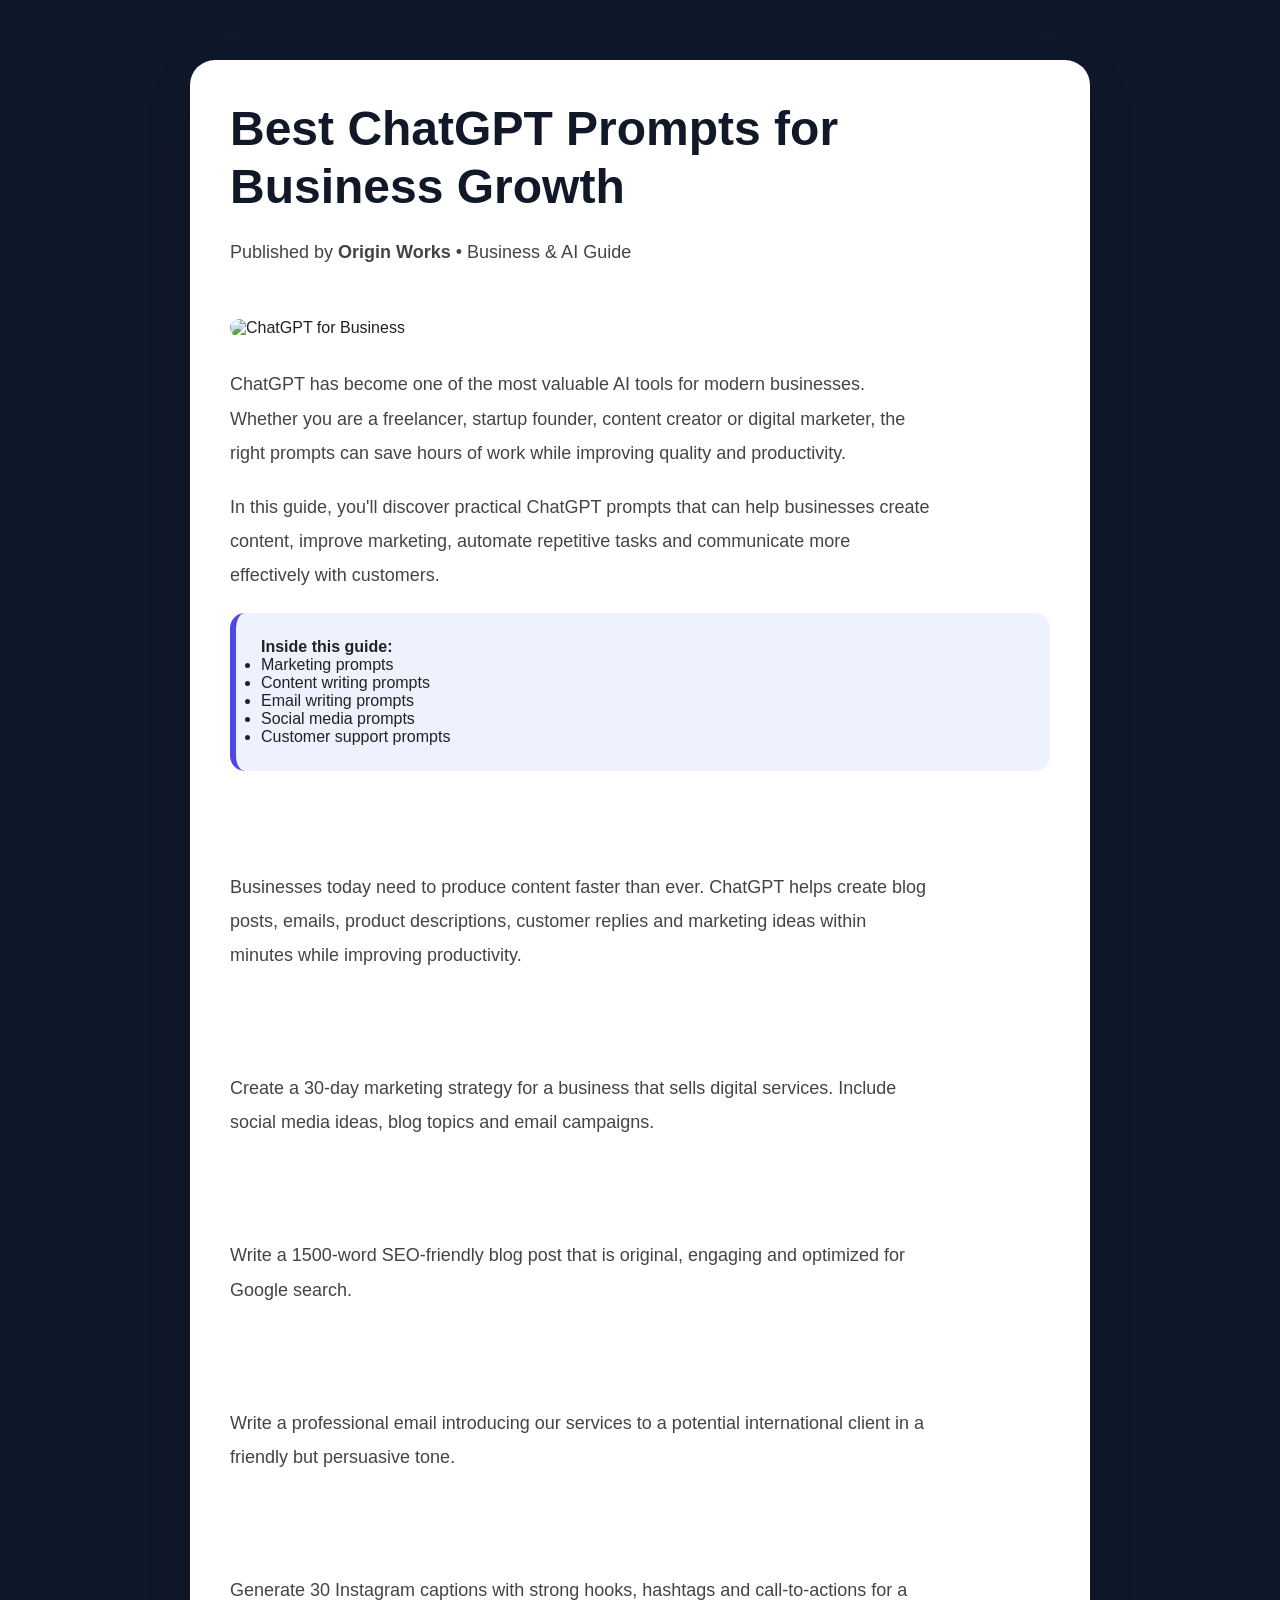
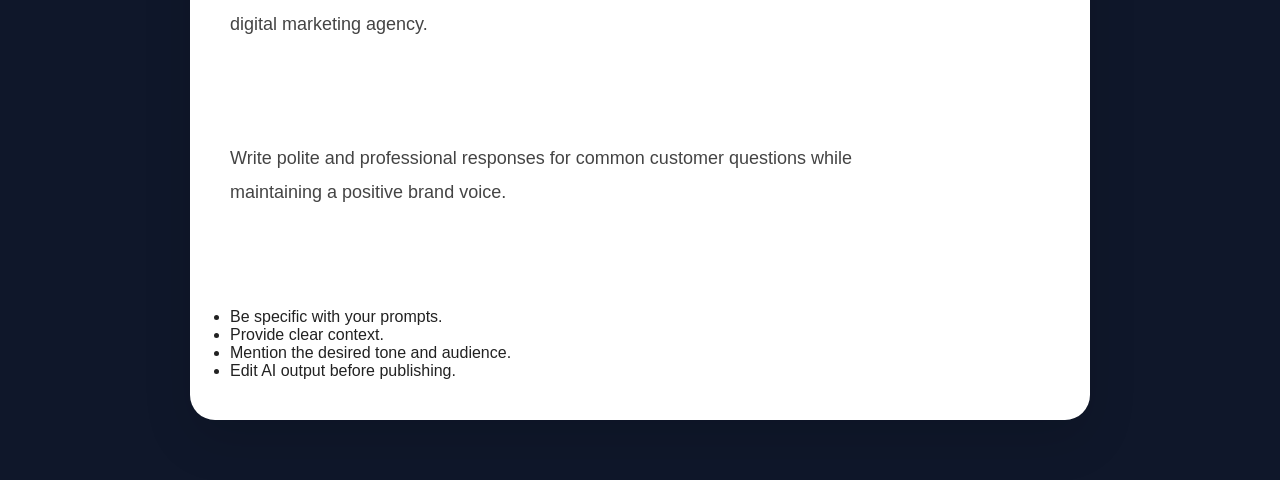
==== best-chatgpt-prompts-for-business.html @ 649fddb3 "Create best-chatgpt-prompts-for-business.html" ====
<!DOCTYPE html>
<html lang="en">

<head>

<meta charset="UTF-8">
<meta name="viewport" content="width=device-width, initial-scale=1.0">

<title>Best ChatGPT Prompts for Business | Origin Works</title>

<meta name="description" content="Discover the best ChatGPT prompts for business growth, marketing, content creation, customer support and productivity.">

<link rel="stylesheet" href="style.css">

<style>

body{
background:#f8fafc;
font-family:Poppins,sans-serif;
margin:0;
padding:0;
color:#222;
}

.article{
max-width:900px;
margin:60px auto;
padding:40px;
background:#fff;
border-radius:25px;
box-shadow:0 20px 50px rgba(0,0,0,.12);
}

.article h1{
font-size:48px;
line-height:1.2;
margin-bottom:20px;
color:#111827;
}

.article h2{
font-size:34px;
margin-top:45px;
margin-bottom:15px;
color:#111827;
font-weight:700;
}

.article p{
font-size:18px;
line-height:1.9;
color:#444;
margin-bottom:20px;
}

.article img{
width:100%;
border-radius:20px;
margin:30px 0;
}

.note{
padding:25px;
background:#eef2ff;
border-left:6px solid #4f46e5;
border-radius:15px;
}

</style>

</head>

<body>

<div class="article">

<h1>Best ChatGPT Prompts for Business Growth</h1>

<p>
Published by <b>Origin Works</b> • Business & AI Guide
</p>

<img src="https://images.unsplash.com/photo-1674027444485-cec3da58eef4?w=1200" alt="ChatGPT for Business">

<p>

ChatGPT has become one of the most valuable AI tools for modern businesses. Whether you are a freelancer, startup founder, content creator or digital marketer, the right prompts can save hours of work while improving quality and productivity.

</p>

<p>

In this guide, you'll discover practical ChatGPT prompts that can help businesses create content, improve marketing, automate repetitive tasks and communicate more effectively with customers.

</p>

<div class="note">

<b>Inside this guide:</b>

<ul>

<li>Marketing prompts</li>

<li>Content writing prompts</li>

<li>Email writing prompts</li>

<li>Social media prompts</li>

<li>Customer support prompts</li>

</ul>

  </div>
  <h2>Why Every Business Should Use ChatGPT</h2>

<p>

Businesses today need to produce content faster than ever. ChatGPT helps create blog posts, emails, product descriptions, customer replies and marketing ideas within minutes while improving productivity.

</p>

<h2>1. Marketing Prompt</h2>

<p>

Create a 30-day marketing strategy for a business that sells digital services. Include social media ideas, blog topics and email campaigns.

</p>

<h2>2. Content Writing Prompt</h2>

<p>

Write a 1500-word SEO-friendly blog post that is original, engaging and optimized for Google search.

</p>

<h2>3. Email Writing Prompt</h2>

<p>

Write a professional email introducing our services to a potential international client in a friendly but persuasive tone.

</p>

<h2>4. Social Media Prompt</h2>

<p>

Generate 30 Instagram captions with strong hooks, hashtags and call-to-actions for a digital marketing agency.

</p>

<h2>5. Customer Support Prompt</h2>

<p>

Write polite and professional responses for common customer questions while maintaining a positive brand voice.

</p>

<h2>Best Practices</h2>

<ul>

<li>Be specific with your prompts.</li>

<li>Provide clear context.</li>

<li>Mention the desired tone and audience.</li>

<li>Edit AI output before publishing.</li>
---- style.css ----
*{
margin:0;
padding:0;
box-sizing:border-box;
font-family:Poppins,sans-serif;
}

body{
background:#f5f2ff;
color:#333;
}

header{
background:#6a0dad;
padding:20px;
}

.navbar{
display:flex;
justify-content:space-between;
align-items:center;
max-width:1200px;
margin:auto;
}

.logo{
color: white . ;
font-size:28px;
font-weight:bold;
}

.navbar ul{
display:flex;
gap:20px;
list-style:none;
}

.navbar a{
color:white;
text-decoration:none;
}

.hero{
background:linear-gradient(135deg,#6a0dad,#b266ff);
color:white;
text-align:center;
padding:100px 20px;
}

.hero h1{
font-size:55px;
margin-bottom:20px;
}

.btn{
display:inline-block;
background:light blue  white;
color:#6a0dad;
padding:14px 30px;
border-radius:30px;
text-decoration:none;
font-weight:bold;
margin-top:20px;
}

section{
padding:70px 10%;
}

h2{
text-align:center;
margin-bottom:30px;
color:#6a0dad;
}

.service-box,
.portfolio-box{
background:white blue mix;
padding:20px;
margin:20px 0;
border-radius:12px;
box-shadow:0 5px 15px rgba(0,0,0,.1);
}

.skills span{
display:inline-block;
background:#6a0dad;
color:white;
padding:10px 18px;
margin:8px;
border-radius:20px;
}

footer{
background:#6a0dad;
color:white;
text-align:center;
padding:20px;
  }
.hero-buttons{
    margin-top:20px;
    display:flex;
    gap:15px;
    flex-wrap:wrap;
}

.btn{
    display:inline-block;
    padding:12px 24px;
    background:#7c3aed;
    color:#fff;
    text-decoration:none;
    border-radius:8px;
    font-weight:600;
    transition:0.3s;
}

.btn:hover{
    background:#5b21b6;
}

.btn-outline{
    background:transparent;
    border:2px solid #7c3aed;
    color:#7c3aed;
}

.btn-outline:hover{
    background:#7c3aed;
    color:#fff;
  }
.tagline{
    font-size: 22px;
    font-weight: 700;
    color: #7c3aed;
    margin: 20px 0 10px;
    letter-spacing: 1px;
}

h1{
    font-size: 58px;
    font-weight: 800;
    margin-bottom: 15px;
}

p{
    font-size: 18px;
    line-height: 1.8;
    color: #d1d5db;
    max-width: 700px;
}
body{
    background:#0f172a;
    color:#ffffff;
    font-family:'Poppins',sans-serif;
}

section{
    padding:80px 10%;
}

h2{
    font-size:38px;
    margin-bottom:20px;
    color:#ffffff;
}

.service-box{
    background:#1e293b;
    padding:25px;
    border-radius:18px;
    margin-top:20px;
    transition:.3s;
    border:1px solid rgba(255,255,255,.08);
}

.service-box:hover{
    transform:translateY(-8px);
    box-shadow:0 15px 40px rgba(124,58,237,.35);
  }
.hero-subtitle{
    font-size:20px;
    color:#cbd5e1;
    max-width:650px;
    line-height:1.7;
    margin:20px 0 35px;
}/* Premium Buttons */
button, .btn, a.btn {
    padding: 12px 28px;
    border-radius: 30px;
    border: none;
    font-size: 16px;
    font-weight: 600;
    transition: 0.3s ease;
    display: inline-block;
}

button:hover, .btn:hover, a.btn:hover {
    transform: translateY(-3px);
}

/* Modern Cards */
.card, .service-card, .project-card {
    border-radius: 20px;
    padding: 25px;
    transition: 0.3s ease;
}

.card:hover, .service-card:hover, .project-card:hover {
    transform: translateY(-8px);
}

/* Better Section Spacing */
section {
    padding: 80px 20px;
}

/* Smooth Scroll */
html {
    scroll-behavior: smooth;
}

/* Mobile Responsive */
@media(max-width:768px){
    h1 {
        font-size: 36px;
    }

    section {
        padding: 50px 15px;
    }

    .hero-subtitle {
        font-size: 17px;
    }
}
.hero {
    overflow: hidden;
    padding-left: 20px;
    padding-right: 20px;
}

h1 {
    word-wrap: break-word;
    max-width: 100%;
  }
/* ===== Premium Sticky Navbar ===== */

header{
    position: sticky;
    top: 0;
    z-index: 1000;
    background: rgba(106,13,173,0.95);
    backdrop-filter: blur(12px);
    box-shadow: 0 4px 20px rgba(0,0,0,0.15);
}

.navbar{
    padding: 15px 20px;
}

.navbar a{
    transition: .3s ease;
    font-weight: 500;
}

.navbar a:hover{
    color:#ffd700;
}

.logo{
    letter-spacing:1px;
  }
/* ===== Premium Cards ===== */

.service-box,
.portfolio-box{
    background:#fff;
    border-radius:18px;
    padding:25px;
    transition:all .3s ease;
    box-shadow:0 8px 25px rgba(0,0,0,.08);
}

.service-box:hover,
.portfolio-box:hover{
    transform:translateY(-8px);
    box-shadow:0 18px 40px rgba(106,13,173,.20);
}

/* ===== Better Buttons ===== */

.btn{
    transition:all .3s ease;
}

.btn:hover{
    transform:translateY(-3px);
    box-shadow:0 10px 25px rgba(106,13,173,.35);
}

/* ===== Better Section Headings ===== */

h2{
    font-size:38px;
    margin-bottom:40px;
}

/* ===== Smooth Animation ===== */

html{
    scroll-behavior:smooth;
}

/* Smooth animation */
*{
    transition: all .3s ease;
}

/* Premium Background */
body{
    background: linear-gradient(180deg,#f8f5ff,#ffffff);
}

/* Sticky Glass Navbar */
header{
    position:sticky;
    top:0;
    z-index:999;
    background:rgba(106,13,173,.92);
    backdrop-filter:blur(14px);
    box-shadow:0 10px 25px rgba(0,0,0,.15);
}

.navbar{
    padding:18px 25px;
}

.logo{
    font-size:30px;
    letter-spacing:1px;
}

.navbar a{
    padding:8px 12px;
    border-radius:8px;
    font-weight:600;
}

.navbar a:hover{
    background:rgba(255,255,255,.15);
    color:#fff;
}

/* Premium Hero */

.hero{
    min-height:90vh;
    display:flex;
    flex-direction:column;
    justify-content:center;
    align-items:center;
    background:
    linear-gradient(135deg,#5b21b6,#7c3aed,#a855f7);
    color:white;
}

.hero h1{
    font-size:64px;
    line-height:1.1;
    margin-bottom:20px;
}

.hero-subtitle{
    max-width:650px;
    font-size:22px;
    line-height:1.8;
    opacity:.95;
}

/* Premium Buttons */

.btn{
    background:#fff;
    color:#6a0dad;
    border-radius:50px;
    padding:14px 32px;
    font-weight:bold;
    box-shadow:0 12px 25px rgba(0,0,0,.18);
}

.btn:hover{
    transform:translateY(-5px);
    background:#f5f5f5;
}

/* Sections */
section{
    padding:100px 8%;
}

/* Section Heading */
h2{
    font-size:42px;
    font-weight:700;
    margin-bottom:50px;
}

/* Cards */
.service-box,
.portfolio-box{
    background:rgba(255,255,255,.95);
    border-radius:22px;
    padding:30px;
    margin:25px 0;
    box-shadow:0 15px 35px rgba(0,0,0,.08);
    border:1px solid rgba(124,58,237,.12);
}

.service-box:hover,
.portfolio-box:hover{
    transform:translateY(-10px) scale(1.02);
    box-shadow:0 25px 45px rgba(124,58,237,.25);
}

/* Skills */
.skills span{
    background:#7c3aed;
    padding:12px 22px;
    border-radius:30px;
    font-weight:600;
}

.skills span:hover{
    background:#5b21b6;
    transform:scale(1.08);
}

/* Contact */
#contact{
    text-align:center;
}

#contact p{
    font-size:18px;
    margin:15px 0;
}

/* Footer */
footer{
    margin-top:80px;
    padding:35px;
    font-size:16px;
    background:#3b0764;
}

/* Mobile */
@media(max-width:768px){

.hero h1{
font-size:40px;
}

.hero-subtitle{
font-size:18px;
}

.navbar{
flex-direction:column;
gap:15px;
}

.navbar ul{
flex-wrap:wrap;
justify-content:center;
}

h2{
font-size:32px;
}

section{
padding:70px 20px;
}

}
.hero h1{
    color:#ffffff !important;
}

.hero-subtitle{
    color:#cbd5e1 !important;
}

#about h2{
    color:#7c3aed !important;
}

body{
    background:#0f172a !important;
    color:#ffffff;
}
/* Fix text colors */

.service-box,
.portfolio-box{
    color:#1f2937 !important;
}

.service-box h3,
.portfolio-box h3,
.service-box p,
.portfolio-box p{
    color:#1f2937 !important;
}

#about p,
#services p,
#portfolio p,
#contact p{
    color:#e5e7eb !important;
}

h2{
    color:#ffffff !important;
  }
/* Fix card text */

.service-box p,
.portfolio-box p{
    color:#4b5563 !important;
    opacity:1 !important;
}

.service-box h3,
.portfolio-box h3{
    color:#111827 !important;
  }/* Final text color fix */

.service-box,
.portfolio-box{
    color:#111827 !important;
}

.service-box h3,
.portfolio-box h3{
    color:#111827 !important;
}

.service-box p,
.portfolio-box p{
    color:#4b5563 !important;
    opacity:1 !important;
}

.service-box *,
.portfolio-box *{
    opacity:1 !important;
  }
/* ===== Final Premium Fix ===== */

body{
    background:#0f172a;
    color:#ffffff;
}

.hero h1{
    color:#ffffff;
}

.hero-subtitle{
    color:#cbd5e1;
}

h2{
    color:#ffffff;
}

.service-box,
.portfolio-box{
    background:#ffffff;
    color:#111827;
    border-radius:18px;
    box-shadow:0 10px 25px rgba(0,0,0,.12);
}

.service-box h3,
.portfolio-box h3{
    color:#111827;
}

.service-box p,
.portfolio-box p{
    color:#4b5563;
}

#about p,
#contact p{
    color:#e5e7eb;
  }
.service-box p,
.portfolio-box p{
    color:#374151 !important;
    opacity:1 !important;
}

.service-box p *,
.portfolio-box p *{
    color:#374151 !important;
    opacity:1 !important;
}
.contact-form{
max-width:650px;
margin:40px auto;
display:flex;
flex-direction:column;
gap:18px;
}

.contact-form input,
.contact-form textarea{
padding:16px;
border-radius:12px;
border:none;
font-size:16px;
outline:none;
}

.contact-form textarea{
resize:vertical;
min-height:140px;
}

.contact-form button{
align-self:flex-start;
}
/* Floating WhatsApp */

.whatsapp-float{
position:fixed;
right:25px;
bottom:25px;
width:60px;
height:60px;
background:#25D366;
color:#fff;
border-radius:50%;
display:flex;
align-items:center;
justify-content:center;
font-size:30px;
text-decoration:none;
box-shadow:0 10px 25px rgba(0,0,0,.25);
z-index:9999;
transition:.3s;
}

.whatsapp-float:hover{
transform:scale(1.1);
  }
footer{
background:#111827;
padding:50px 20px;
text-align:center;
color:#d1d5db;
border-top:1px solid rgba(255,255,255,.08);
}

footer h3{
color:#ffffff;
font-size:28px;
margin-bottom:15px;
}

footer p{
color:#9ca3af;
margin:10px auto;
max-width:700px;
font-size:16px;
line-height:1.7;
}
#faq{
padding:90px 8%;
}

#faq .service-box{
margin-bottom:20px;
}

#faq h3{
color:#7c3aed;
margin-bottom:10px;
  }
.hero h1{
font-size:72px !important;
font-weight:800 !important;
letter-spacing:-2px;
line-height:1.05;
max-width:900px;
margin:auto;
}

.hero-subtitle{
font-size:22px !important;
max-width:700px;
margin:25px auto;
color:#d1d5db !important;
}
.service-box,
.portfolio-box{
background:rgba(255,255,255,.08) !important;
backdrop-filter:blur(18px);
border:1px solid rgba(255,255,255,.12);
border-radius:24px;
}
section{
max-width:1200px;
margin:auto;
}
/* ===== PREMIUM HERO ===== */

.hero{
min-height:100vh;
display:flex;
justify-content:center;
align-items:center;
text-align:center;
padding:80px 20px;
background:
radial-gradient(circle at top,#8b5cf6 0%,#4c1d95 35%,#111827 100%);
position:relative;
overflow:hidden;
}

.hero::before{
content:"";
position:absolute;
width:500px;
height:500px;
background:rgba(168,85,247,.25);
filter:blur(120px);
border-radius:50%;
top:-120px;
left:50%;
transform:translateX(-50%);
}

.hero-content{
position:relative;
z-index:2;
max-width:900px;
padding:60px 40px;
background:rgba(255,255,255,.08);
border:1px solid rgba(255,255,255,.15);
backdrop-filter:blur(20px);
border-radius:30px;
box-shadow:0 25px 60px rgba(0,0,0,.35);
}

.hero-badge{
display:inline-block;
padding:10px 22px;
background:rgba(255,255,255,.12);
border-radius:50px;
color:#e9d5ff;
font-size:15px;
margin-bottom:25px;
}

.hero h1{
font-size:68px;
font-weight:800;
line-height:1.05;
color:#fff;
margin-bottom:25px;
}

.hero h1 span{
color:#c084fc;
}

.hero-subtitle{
font-size:20px;
line-height:1.8;
color:#d1d5db;
max-width:700px;
margin:0 auto 35px;
}

.hero-role{
margin-top:30px;
color:#a5b4fc;
font-size:17px;
}

.hero-buttons{
display:flex;
justify-content:center;
gap:18px;
flex-wrap:wrap;
margin-top:20px;
}

.btn{
padding:15px 34px;
border-radius:50px;
font-weight:700;
}

.btn-outline{
background:transparent;
border:2px solid #a855f7;
color:#fff;
}

.btn-outline:hover{
background:#a855f7;
}

@media(max-width:768px){

.hero h1{
font-size:42px;
}

.hero-content{
padding:35px 20px;
}

.hero-subtitle{
font-size:17px;
}

  }
/* ===== PREMIUM HERO ===== */

.hero{
min-height:100vh;
display:flex;
justify-content:center;
align-items:center;
padding:80px 20px;
background:linear-gradient(135deg,#0f172a,#3b0764,#7c3aed);
overflow:hidden;
position:relative;
}

.hero::before{
content:"";
position:absolute;
width:700px;
height:700px;
background:radial-gradient(circle,#c084fc55,transparent 70%);
top:-200px;
left:50%;
transform:translateX(-50%);
filter:blur(40px);
}

.hero-content{
position:relative;
z-index:2;
max-width:900px;
text-align:center;
}

.hero-pill{
display:inline-block;
padding:18px 60px;
border-radius:999px;
background:linear-gradient(90deg,#7c3aed,#ec4899,#3b82f6);
color:#fff;
font-size:28px;
font-weight:700;
letter-spacing:2px;
box-shadow:0 20px 60px rgba(124,58,237,.45);
margin-bottom:35px;
}

.hero-title{
font-size:64px;
font-weight:800;
color:#fff;
line-height:1.1;
margin-bottom:20px;
}

.hero-title span{
display:block;
background:linear-gradient(90deg,#c084fc,#60a5fa);
-webkit-background-clip:text;
-webkit-text-fill-color:transparent;
}

.hero-subtitle{
max-width:700px;
margin:0 auto 35px;
font-size:20px;
color:#d1d5db;
}

.hero-badges{
display:flex;
justify-content:center;
gap:15px;
flex-wrap:wrap;
margin-top:35px;
}

.badge{
padding:12px 20px;
border-radius:999px;
background:rgba(255,255,255,.08);
border:1px solid rgba(255,255,255,.15);
color:#fff;
}

@media(max-width:768px){

.hero-title{
font-size:40px;
}

.hero-pill{
font-size:18px;
padding:14px 30px;
}

.hero-subtitle{
font-size:17px;
}

  }

/* ===== FIX HEADINGS ===== */

h2{
font-family:Poppins,sans-serif;
font-size:42px;
font-weight:800;
text-align:center;
color:#ffffff !important;
text-shadow:none !important;
margin-bottom:35px;
}

.service-box h3,
.portfolio-box h3{
color:#ffffff !important;
font-size:24px;
font-weight:700;
}

.service-box p,
.portfolio-box p{
color:#d1d5db !important;
font-size:17px;
line-height:1.8;
}

#blog h3,
#faq h3,
#experience h3,
#testimonials h3{
color:#ffffff !important;
}

#blog p,
#faq p,
#experience p,
#testimonials p{
color:#d1d5db !important;
}

/* Premium Glass Cards */
.service-box,
.portfolio-box{
background:rgba(255,255,255,.10)!important;
backdrop-filter:blur(20px);
-webkit-backdrop-filter:blur(20px);
border:1px solid rgba(255,255,255,.15);
border-radius:24px;
padding:30px;
box-shadow:0 15px 40px rgba(0,0,0,.25);
transition:.45s ease;
overflow:hidden;
position:relative;
}

.service-box::before,
.portfolio-box::before{
content:"";
position:absolute;
top:0;
left:-120%;
width:60%;
height:100%;
background:linear-gradient(90deg,transparent,rgba(255,255,255,.18),transparent);
transition:.8s;
}

.service-box:hover::before,
.portfolio-box:hover::before{
left:130%;
}

.service-box:hover,
.portfolio-box:hover{
transform:translateY(-12px) scale(1.02);
box-shadow:0 25px 60px rgba(124,58,237,.35);
}

/* Premium Buttons */
.btn{
background:linear-gradient(90deg,#7c3aed,#a855f7);
color:#fff!important;
border:none;
border-radius:999px;
padding:15px 34px;
font-weight:700;
box-shadow:0 10px 30px rgba(124,58,237,.35);
}

.btn:hover{
transform:translateY(-4px);
box-shadow:0 18px 40px rgba(124,58,237,.45);
}

.btn-outline{
background:transparent;
border:2px solid #a855f7;
}

.btn-outline:hover{
background:#a855f7;
}

/* Skills */
.skills span{
background:linear-gradient(90deg,#7c3aed,#9333ea);
color:#fff;
border-radius:999px;
padding:12px 22px;
font-weight:600;
box-shadow:0 8px 20px rgba(124,58,237,.25);
transition:.35s;
}

.skills span:hover{
transform:translateY(-4px);
}

/* Contact Form */
.contact-form input,
.contact-form textarea{
width:100%;
padding:16px;
margin:12px 0;
background:rgba(255,255,255,.08);
border:1px solid rgba(255,255,255,.15);
border-radius:14px;
color:#fff;
}

.contact-form input::placeholder,
.contact-form textarea::placeholder{
color:#cbd5e1;
}

/* Premium Footer */
footer{
margin-top:80px;
padding:55px 20px;
text-align:center;
background:linear-gradient(135deg,#14062e,#2e1065);
border-top:1px solid rgba(255,255,255,.08);
}

footer h3{
font-size:30px;
color:#fff;
margin-bottom:15px;
}

footer p{
color:#cbd5e1!important;
}

/* Smooth Animation */
.service-box,
.portfolio-box,
.skills span,
.btn{
animation:fadeUp .8s ease;
}

@keyframes fadeUp{
from{
opacity:0;
transform:translateY(30px);
}
to{
opacity:1;
transform:translateY(0);
}
}
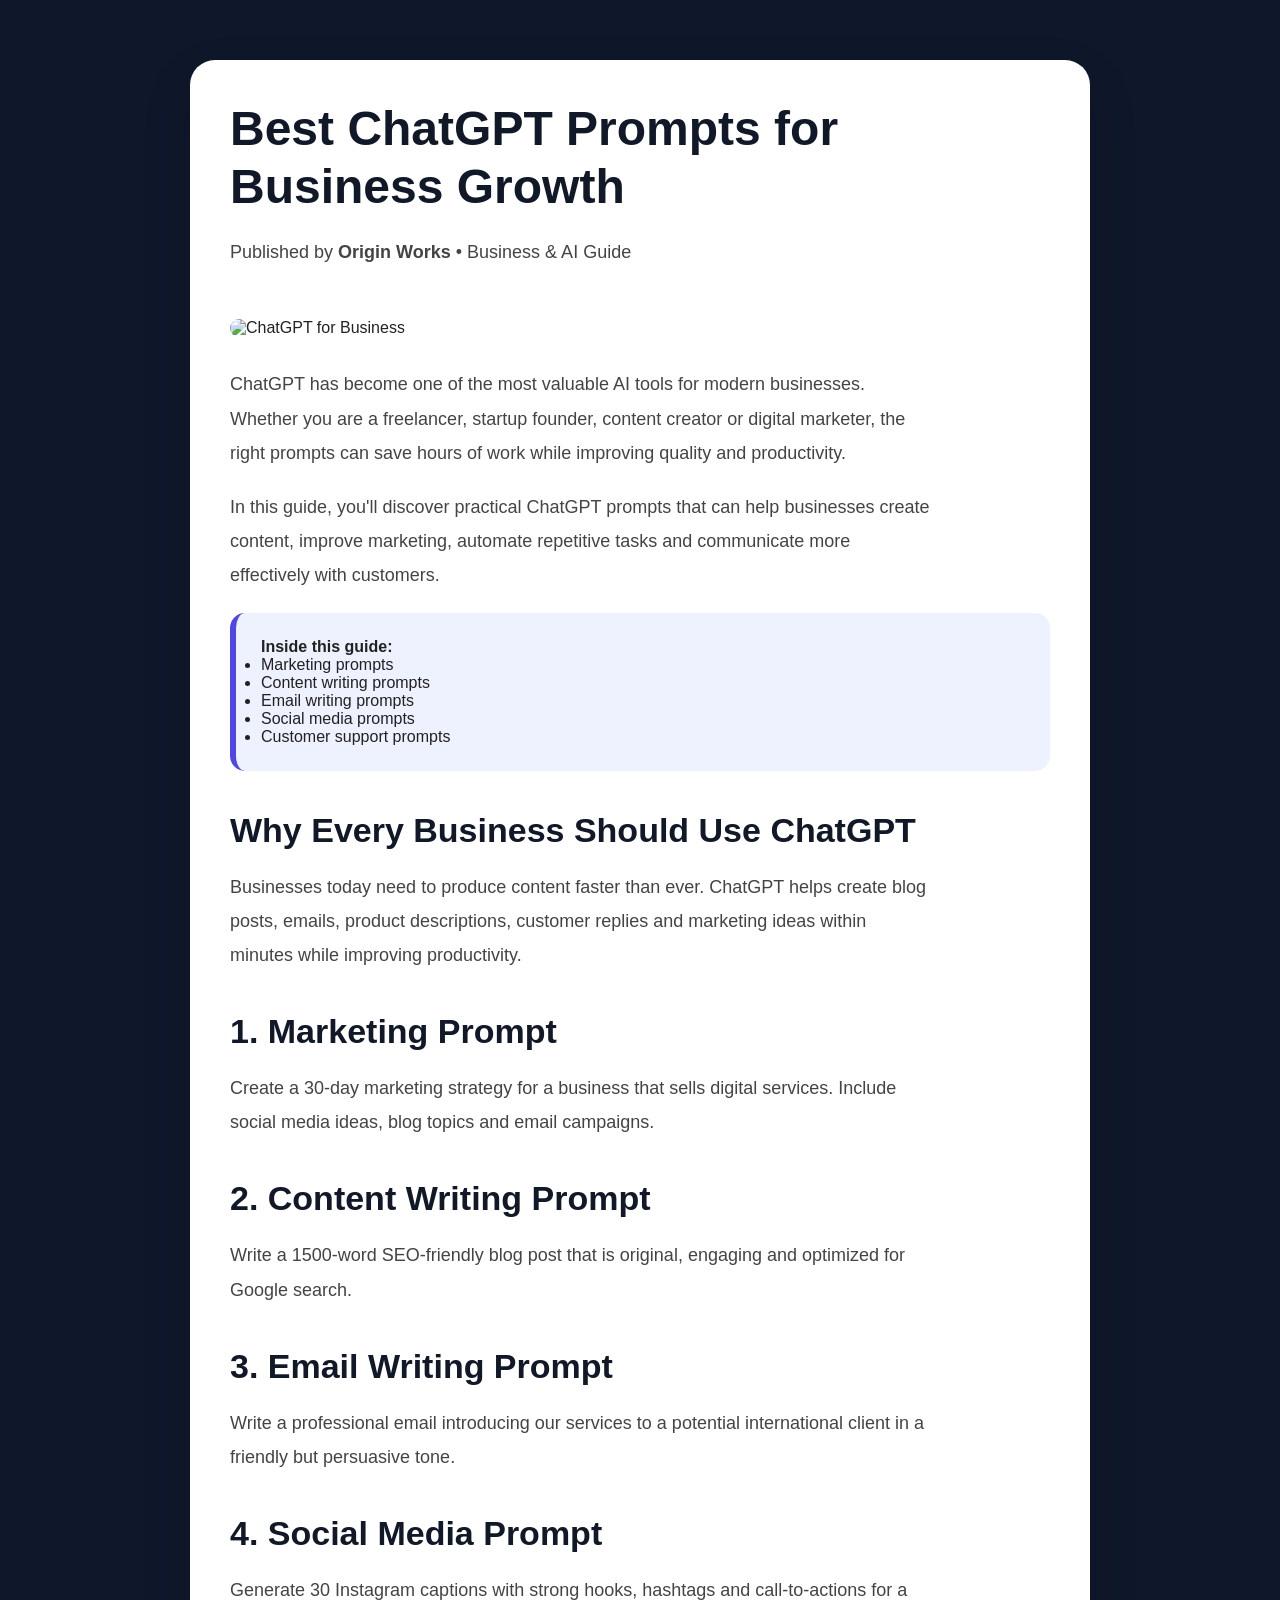
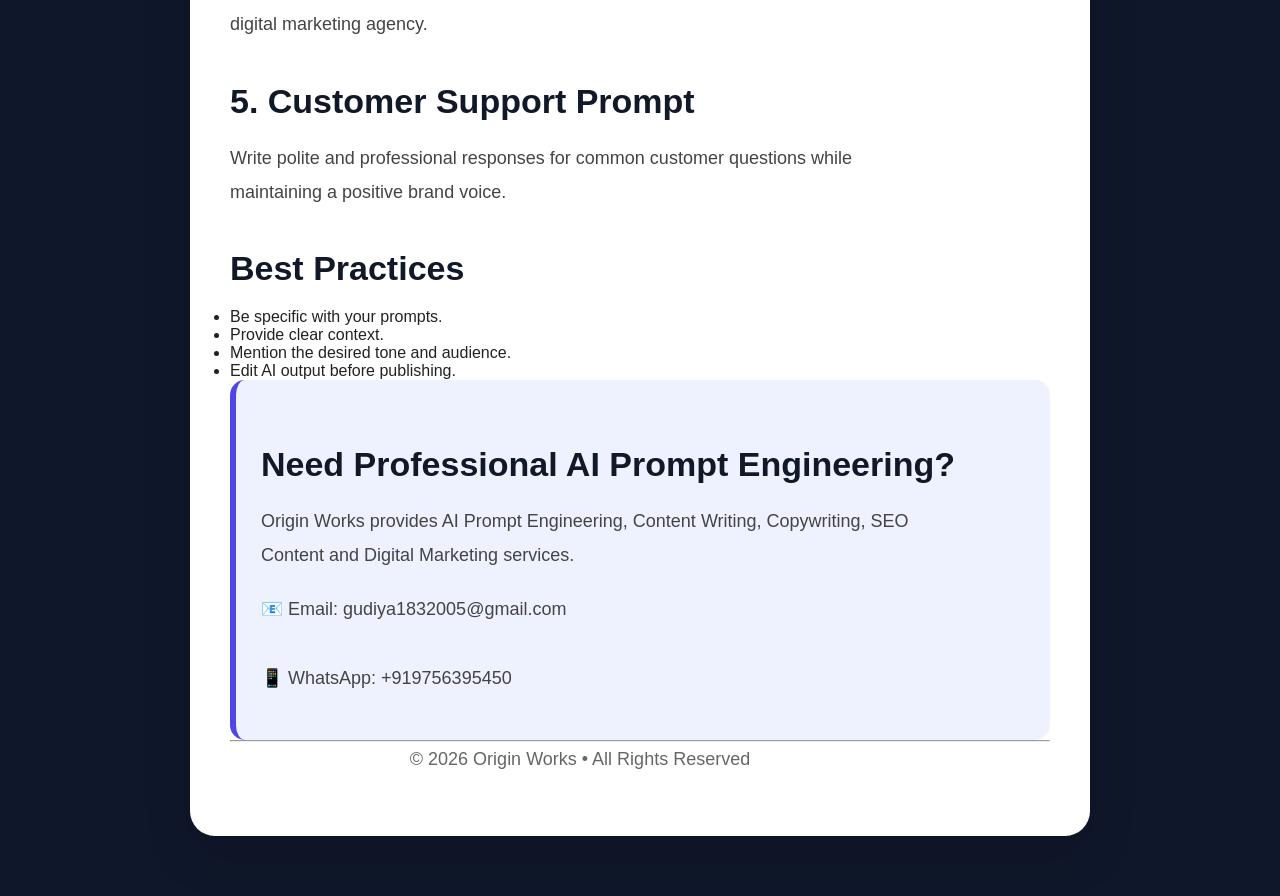
==== commit ca1cab52: "Update best-chatgpt-prompts-for-business.html" ====
--- a/best-chatgpt-prompts-for-business.html
+++ b/best-chatgpt-prompts-for-business.html
@@ -65,7 +65,18 @@
 border-left:6px solid #4f46e5;
 border-radius:15px;
 }
-
+h2{
+display:block !important;
+visibility:visible !important;
+opacity:1 !important;
+font-size:34px !important;
+font-weight:700 !important;
+color:#111827 !important;
+margin:40px 0 20px !important;
+text-align:left !important;
+text-shadow:none !important;
+background:none !important;
+  }
 </style>
 
 </head>
@@ -172,3 +183,29 @@
 <li>Mention the desired tone and audience.</li>
 
 <li>Edit AI output before publishing.</li>
+<div class="note">
+
+<h2>Need Professional AI Prompt Engineering?</h2>
+
+<p>
+Origin Works provides AI Prompt Engineering, Content Writing, Copywriting, SEO Content and Digital Marketing services.
+</p>
+
+<p>
+📧 Email: gudiya1832005@gmail.com
+<br><br>
+📱 WhatsApp: +919756395450
+</p>
+
+</div>
+
+<hr>
+
+<p style="text-align:center;color:#666;">
+© 2026 Origin Works • All Rights Reserved
+</p>
+
+</div>
+
+</body>
+  </html>
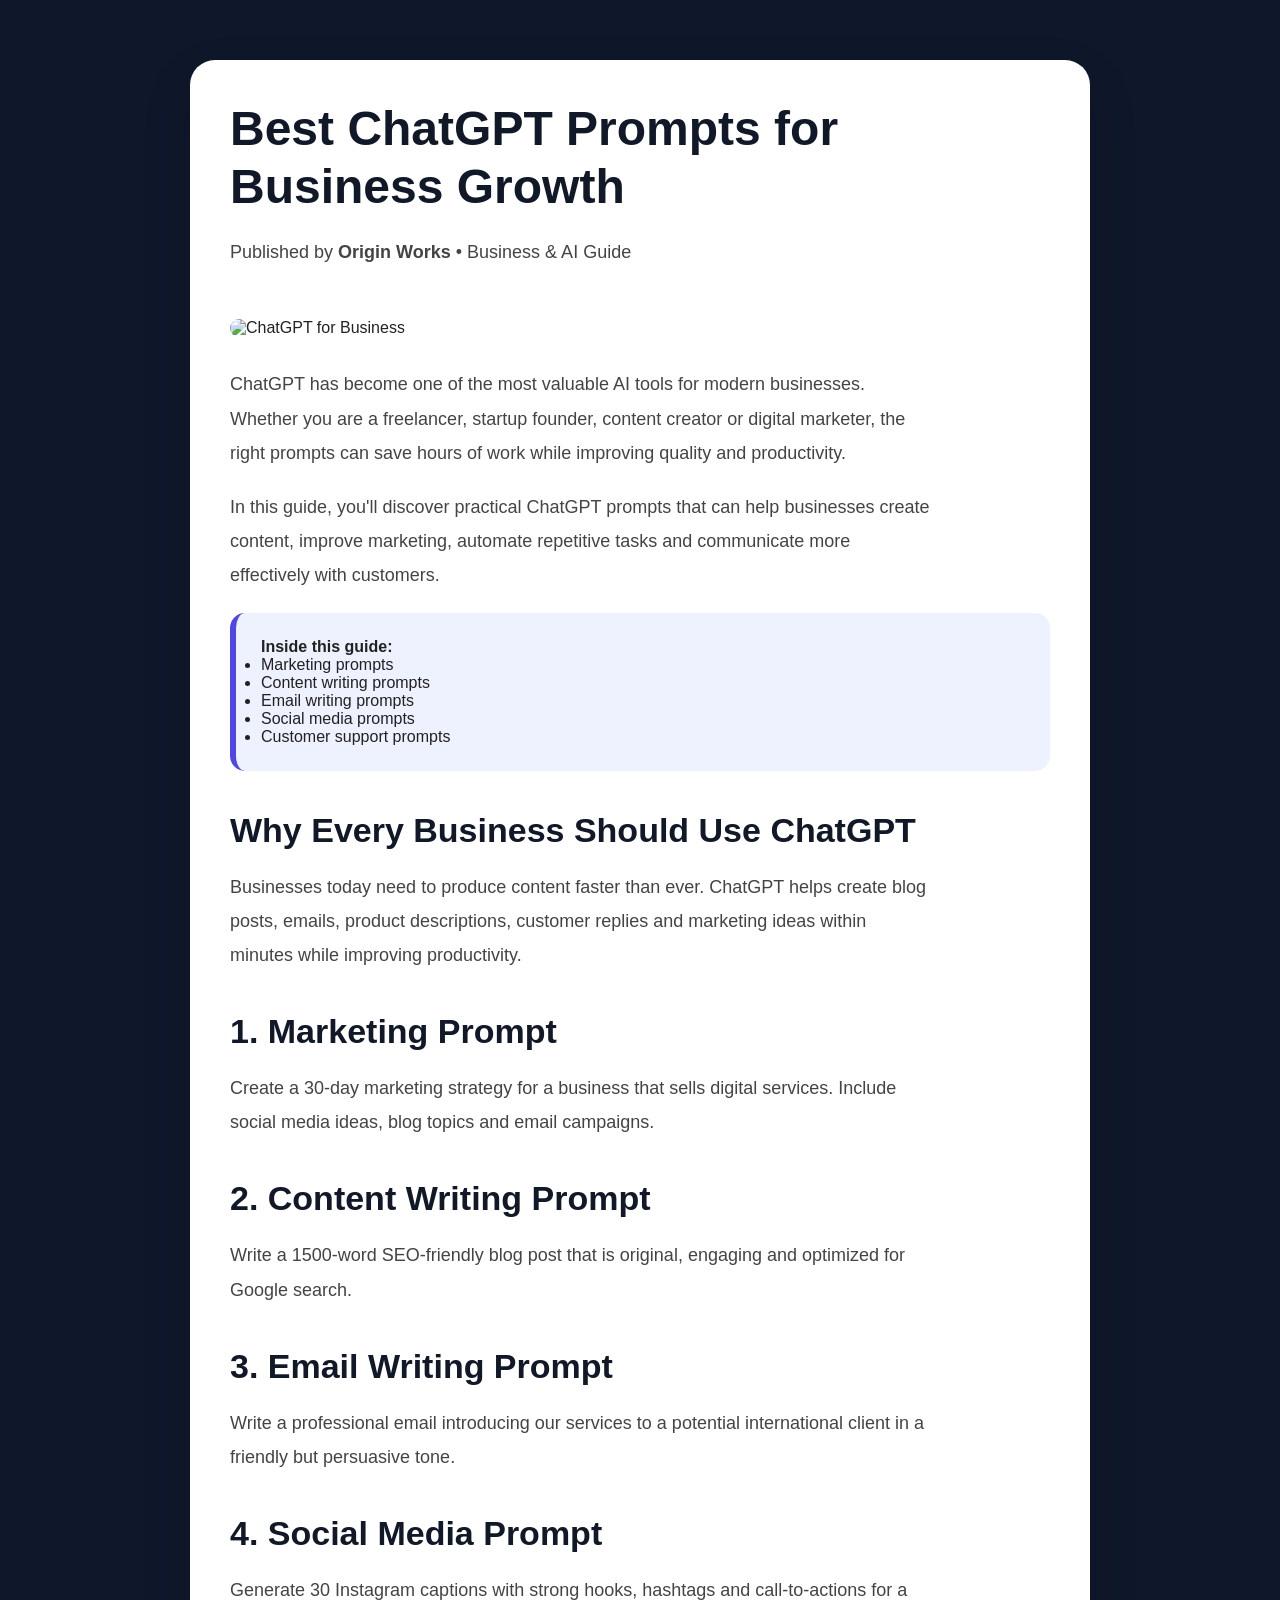
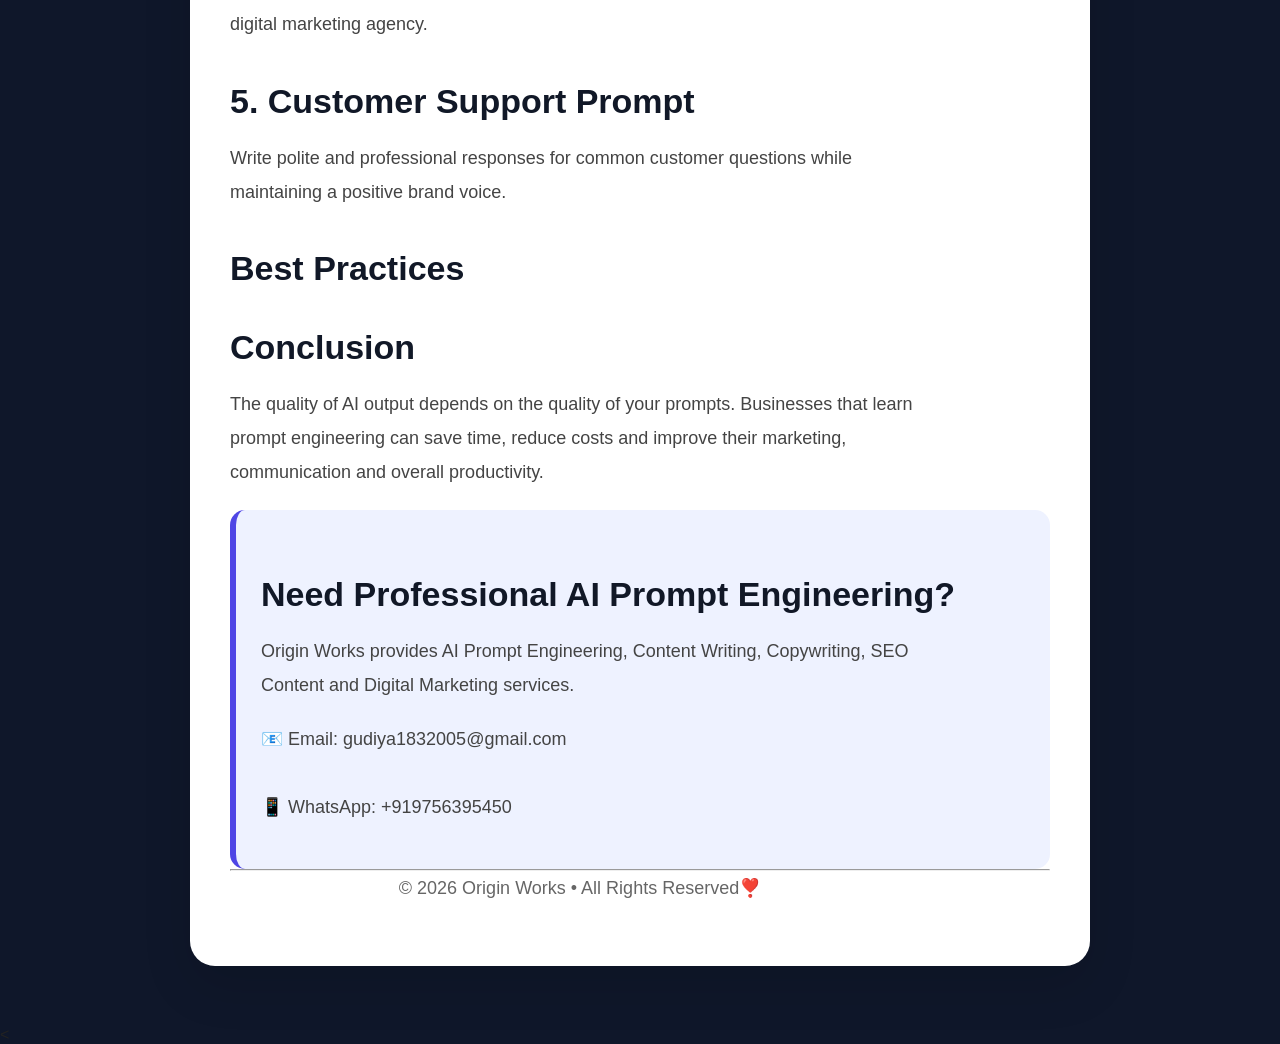
==== commit 88ed2c0f: "Update best-chatgpt-prompts-for-business.html" ====
--- a/best-chatgpt-prompts-for-business.html
+++ b/best-chatgpt-prompts-for-business.html
@@ -6,7 +6,7 @@
 <meta charset="UTF-8">
 <meta name="viewport" content="width=device-width, initial-scale=1.0">
 
-<title>Best ChatGPT Prompts for Business | Origin Works</title>
+<title>Best ChatGPT Prompts for Business/ ORIGIN WORKS</title>
 
 <meta name="description" content="Discover the best ChatGPT prompts for business growth, marketing, content creation, customer support and productivity.">
 
@@ -173,16 +173,14 @@
 </p>
 
 <h2>Best Practices</h2>
-
-<ul>
-
-<li>Be specific with your prompts.</li>
-
-<li>Provide clear context.</li>
-
-<li>Mention the desired tone and audience.</li>
-
-<li>Edit AI output before publishing.</li>
+</ul>
+
+<h2>Conclusion</h2>
+
+<p>
+The quality of AI output depends on the quality of your prompts. Businesses that learn prompt engineering can save time, reduce costs and improve their marketing, communication and overall productivity.
+</p>
+
 <div class="note">
 
 <h2>Need Professional AI Prompt Engineering?</h2>
@@ -202,10 +200,16 @@
 <hr>
 
 <p style="text-align:center;color:#666;">
-© 2026 Origin Works • All Rights Reserved
+© 2026 Origin Works • All Rights Reserved❣️
 </p>
 
 </div>
 
 </body>
-  </html>
+
+</html>
+
+
+</div>
+
+<
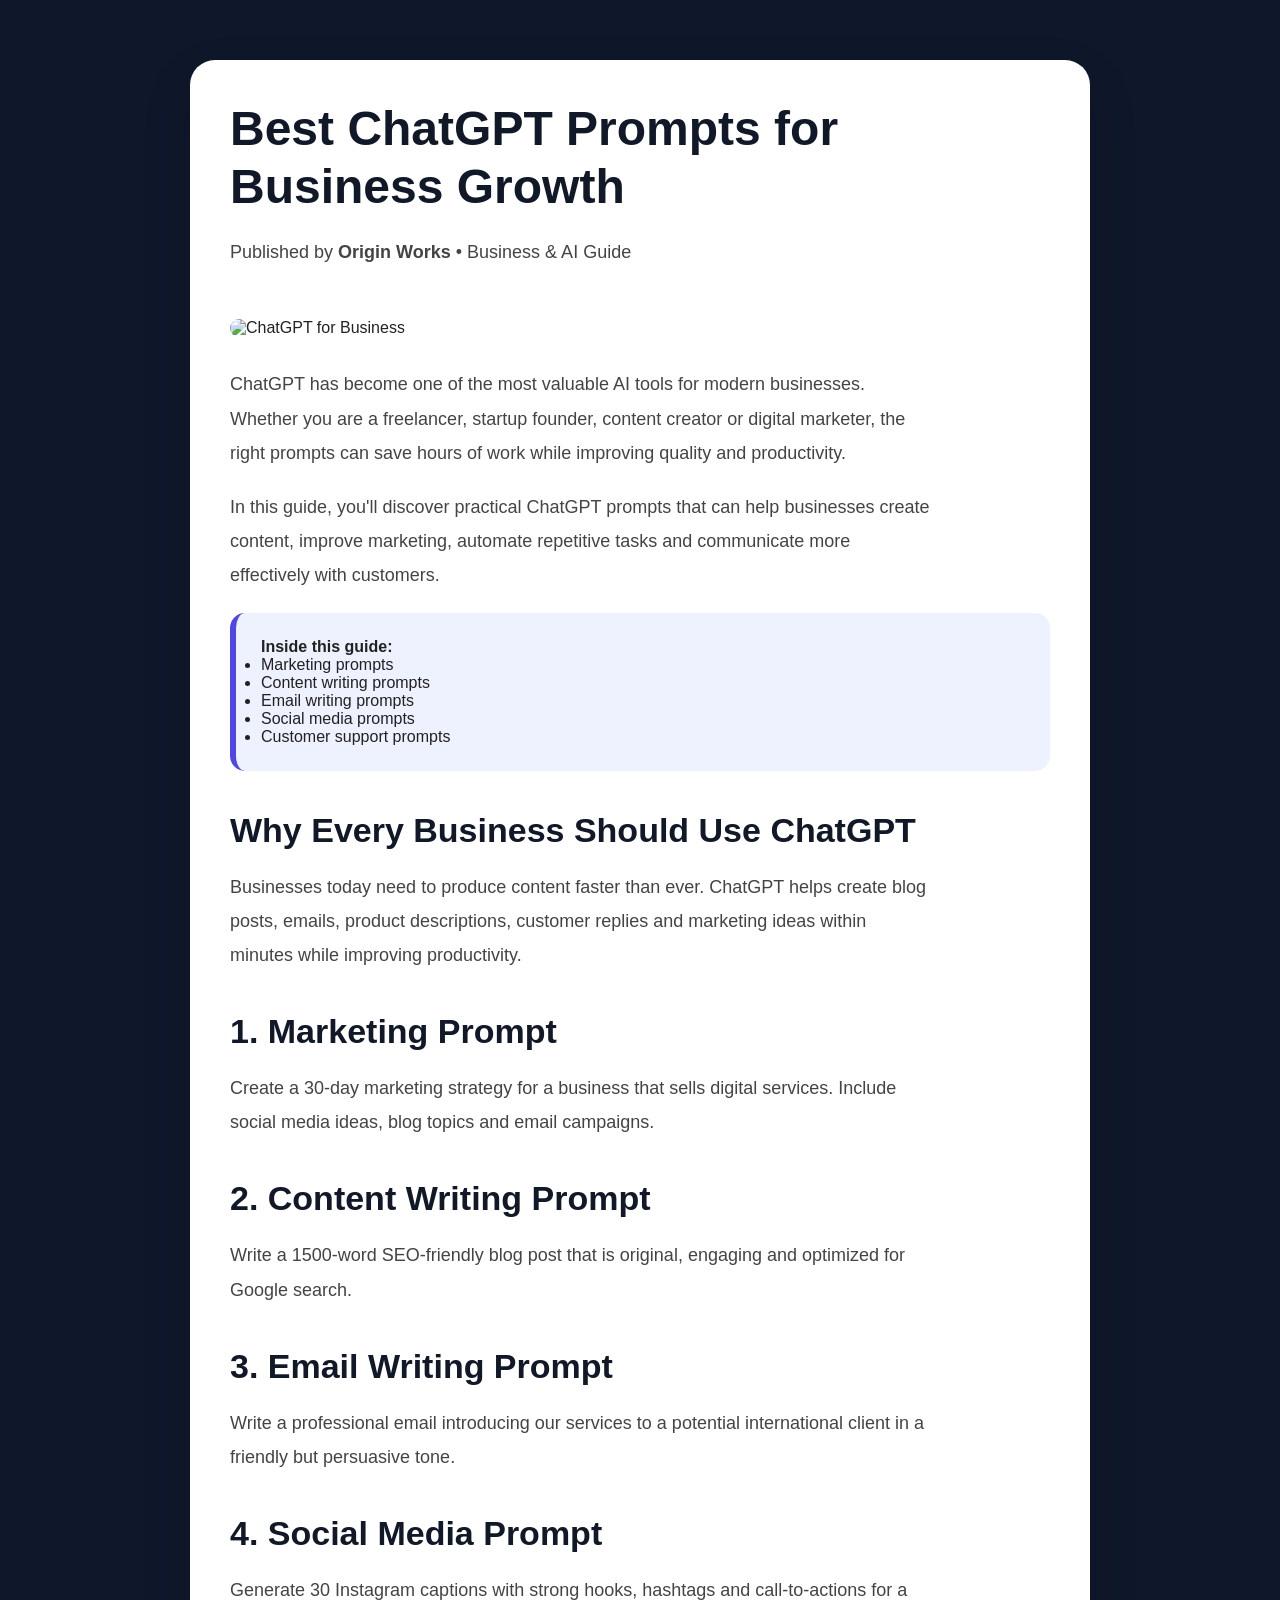
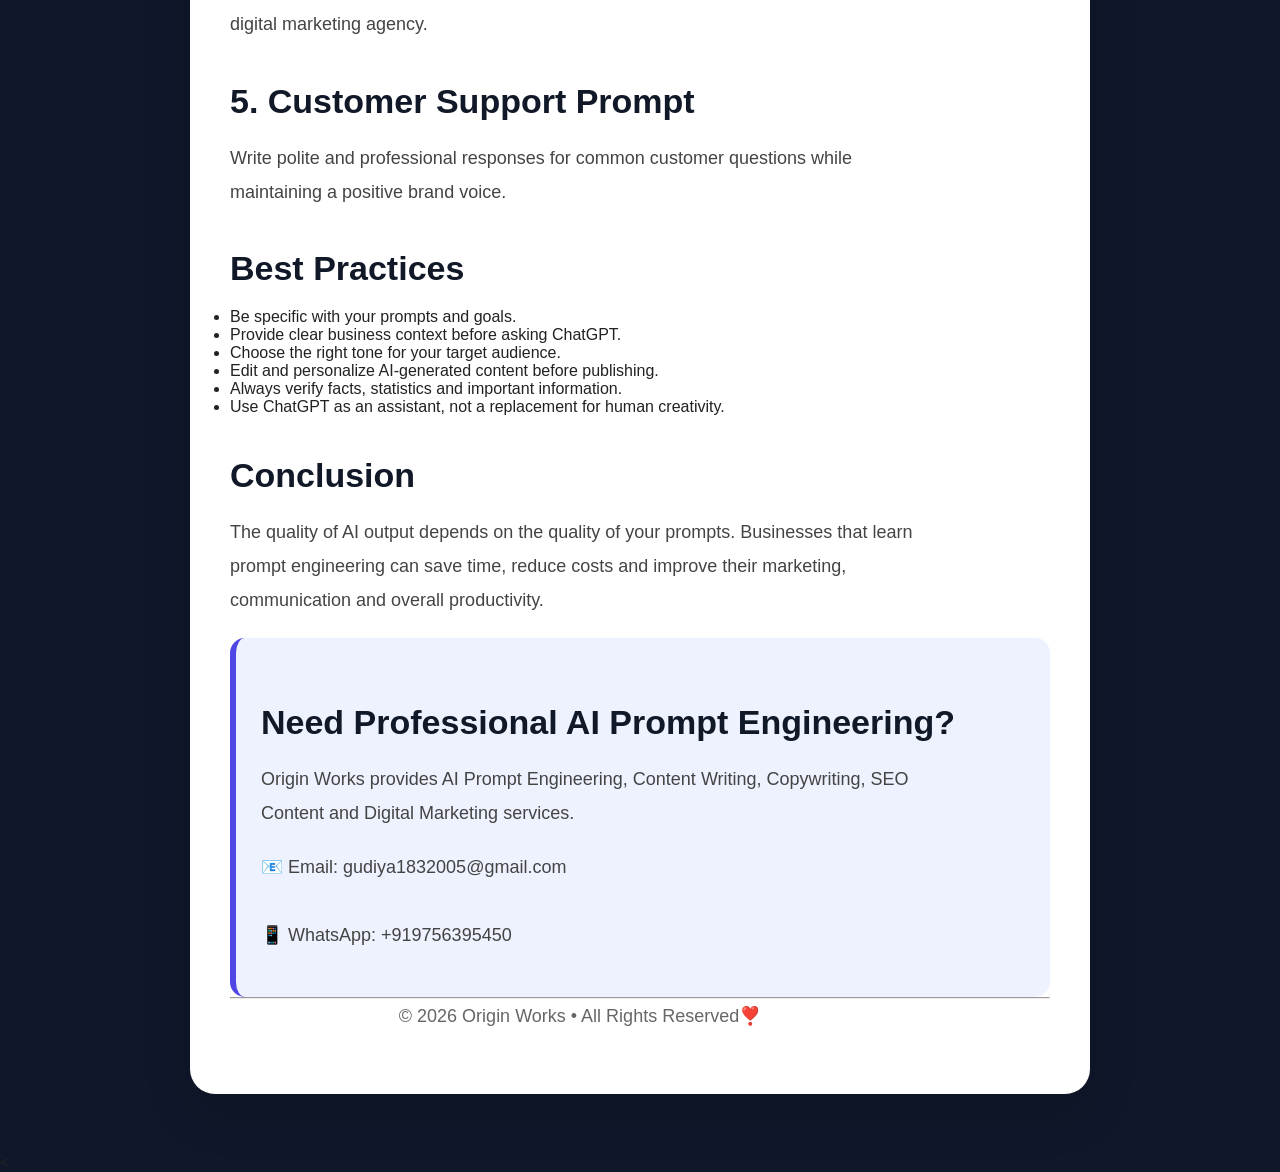
==== commit bd13fc0c: "Update best-chatgpt-prompts-for-business.html" ====
--- a/best-chatgpt-prompts-for-business.html
+++ b/best-chatgpt-prompts-for-business.html
@@ -173,6 +173,21 @@
 </p>
 
 <h2>Best Practices</h2>
+  <ul>
+
+<li>Be specific with your prompts and goals.</li>
+
+<li>Provide clear business context before asking ChatGPT.</li>
+
+<li>Choose the right tone for your target audience.</li>
+
+<li>Edit and personalize AI-generated content before publishing.</li>
+
+<li>Always verify facts, statistics and important information.</li>
+
+<li>Use ChatGPT as an assistant, not a replacement for human creativity.</li>
+
+  </ul>
 </ul>
 
 <h2>Conclusion</h2>
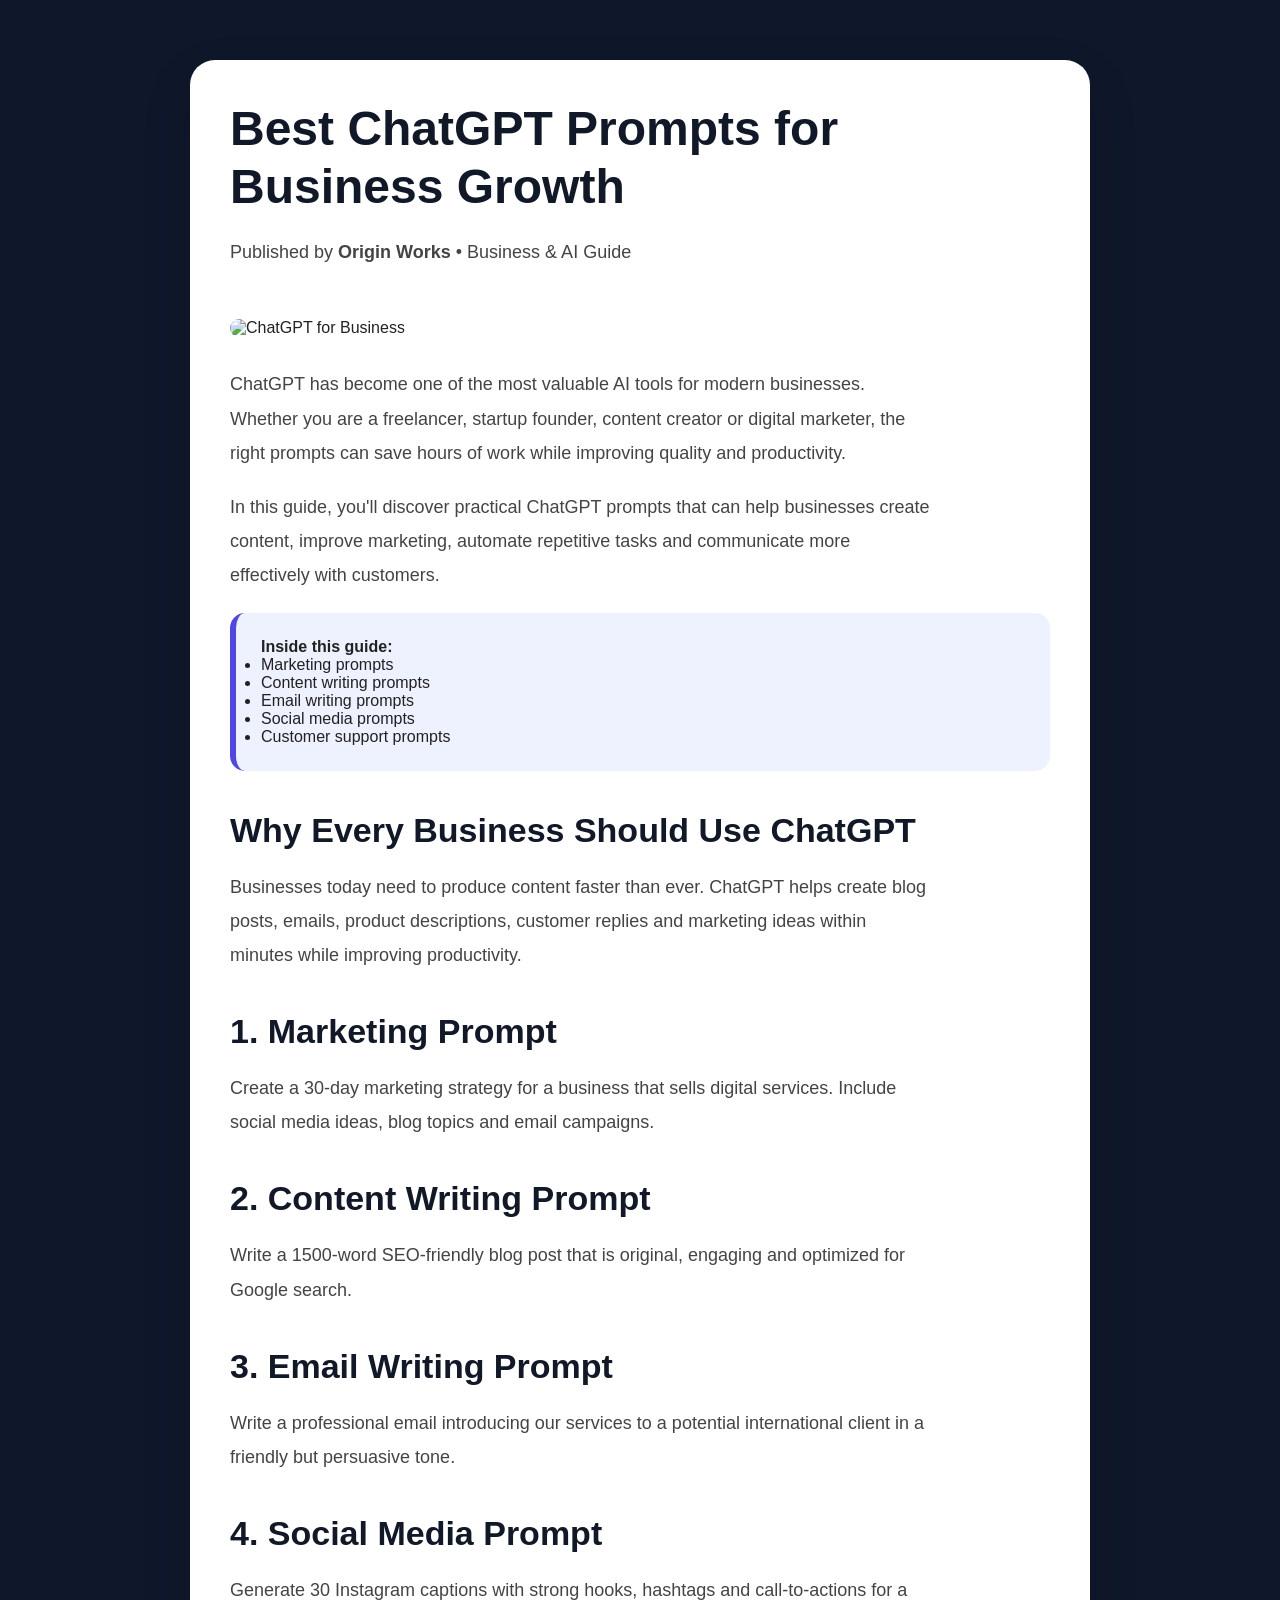
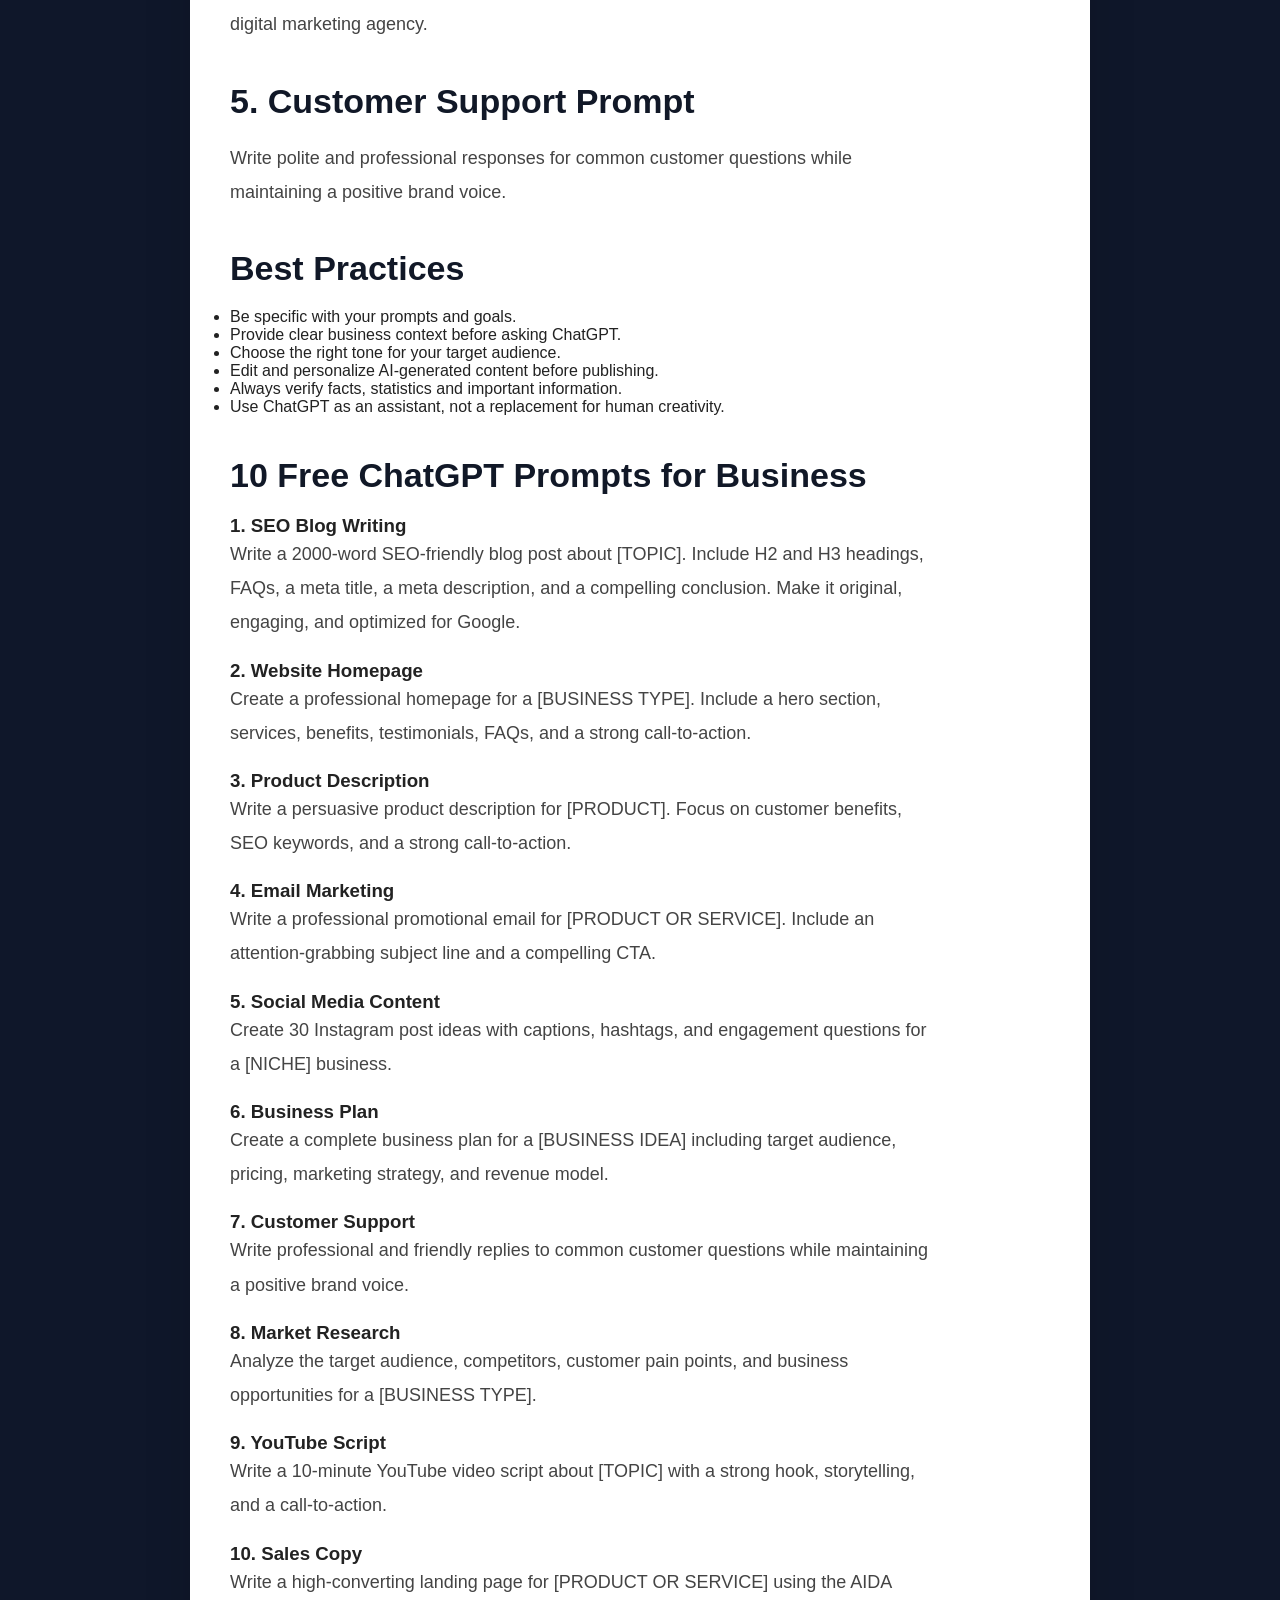
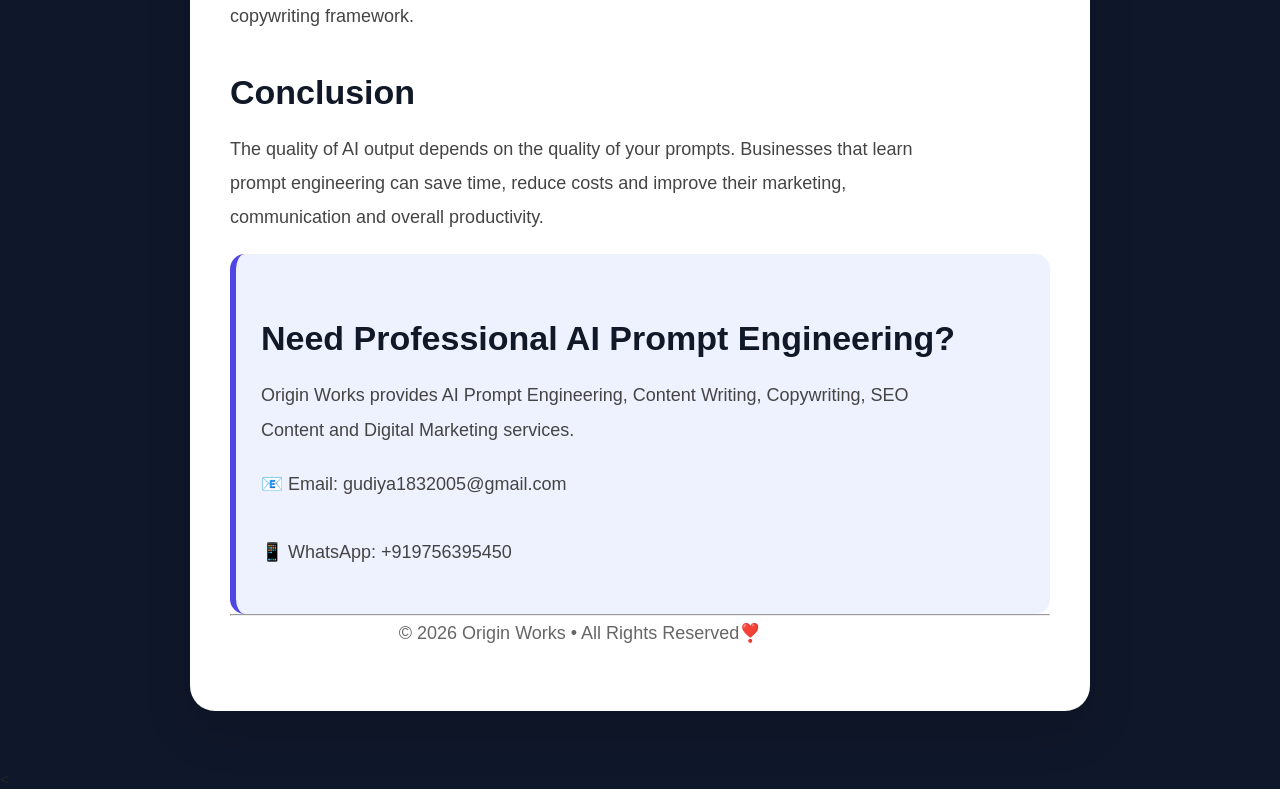
==== commit af7ca7e5: "Update best-chatgpt-prompts-for-business.html" ====
--- a/best-chatgpt-prompts-for-business.html
+++ b/best-chatgpt-prompts-for-business.html
@@ -189,7 +189,37 @@
 
   </ul>
 </ul>
-
+<h2>10 Free ChatGPT Prompts for Business</h2>
+
+<h3>1. SEO Blog Writing</h3>
+<p><code>Write a 2000-word SEO-friendly blog post about [TOPIC]. Include H2 and H3 headings, FAQs, a meta title, a meta description, and a compelling conclusion. Make it original, engaging, and optimized for Google.</code></p>
+
+<h3>2. Website Homepage</h3>
+<p><code>Create a professional homepage for a [BUSINESS TYPE]. Include a hero section, services, benefits, testimonials, FAQs, and a strong call-to-action.</code></p>
+
+<h3>3. Product Description</h3>
+<p><code>Write a persuasive product description for [PRODUCT]. Focus on customer benefits, SEO keywords, and a strong call-to-action.</code></p>
+
+<h3>4. Email Marketing</h3>
+<p><code>Write a professional promotional email for [PRODUCT OR SERVICE]. Include an attention-grabbing subject line and a compelling CTA.</code></p>
+
+<h3>5. Social Media Content</h3>
+<p><code>Create 30 Instagram post ideas with captions, hashtags, and engagement questions for a [NICHE] business.</code></p>
+
+<h3>6. Business Plan</h3>
+<p><code>Create a complete business plan for a [BUSINESS IDEA] including target audience, pricing, marketing strategy, and revenue model.</code></p>
+
+<h3>7. Customer Support</h3>
+<p><code>Write professional and friendly replies to common customer questions while maintaining a positive brand voice.</code></p>
+
+<h3>8. Market Research</h3>
+<p><code>Analyze the target audience, competitors, customer pain points, and business opportunities for a [BUSINESS TYPE].</code></p>
+
+<h3>9. YouTube Script</h3>
+<p><code>Write a 10-minute YouTube video script about [TOPIC] with a strong hook, storytelling, and a call-to-action.</code></p>
+
+<h3>10. Sales Copy</h3>
+<p><code>Write a high-converting landing page for [PRODUCT OR SERVICE] using the AIDA copywriting framework.</code></p>
 <h2>Conclusion</h2>
 
 <p>
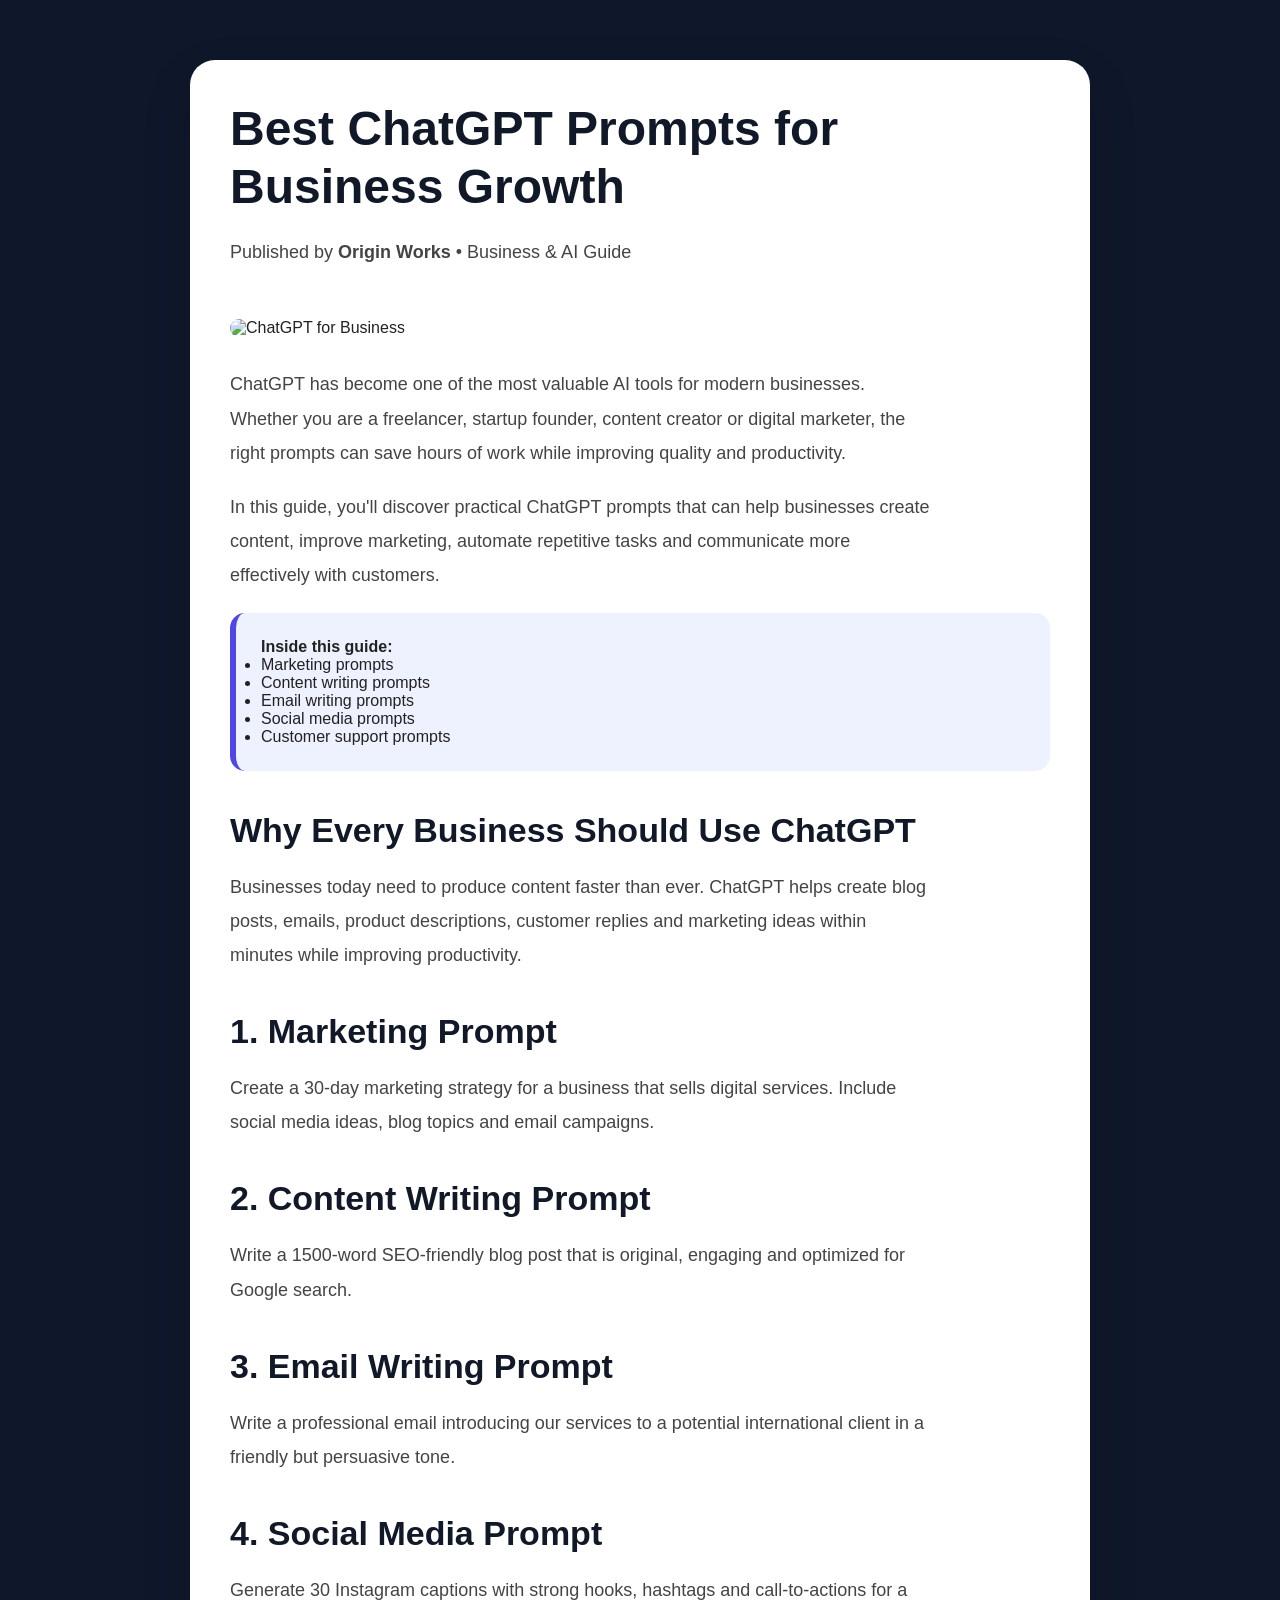
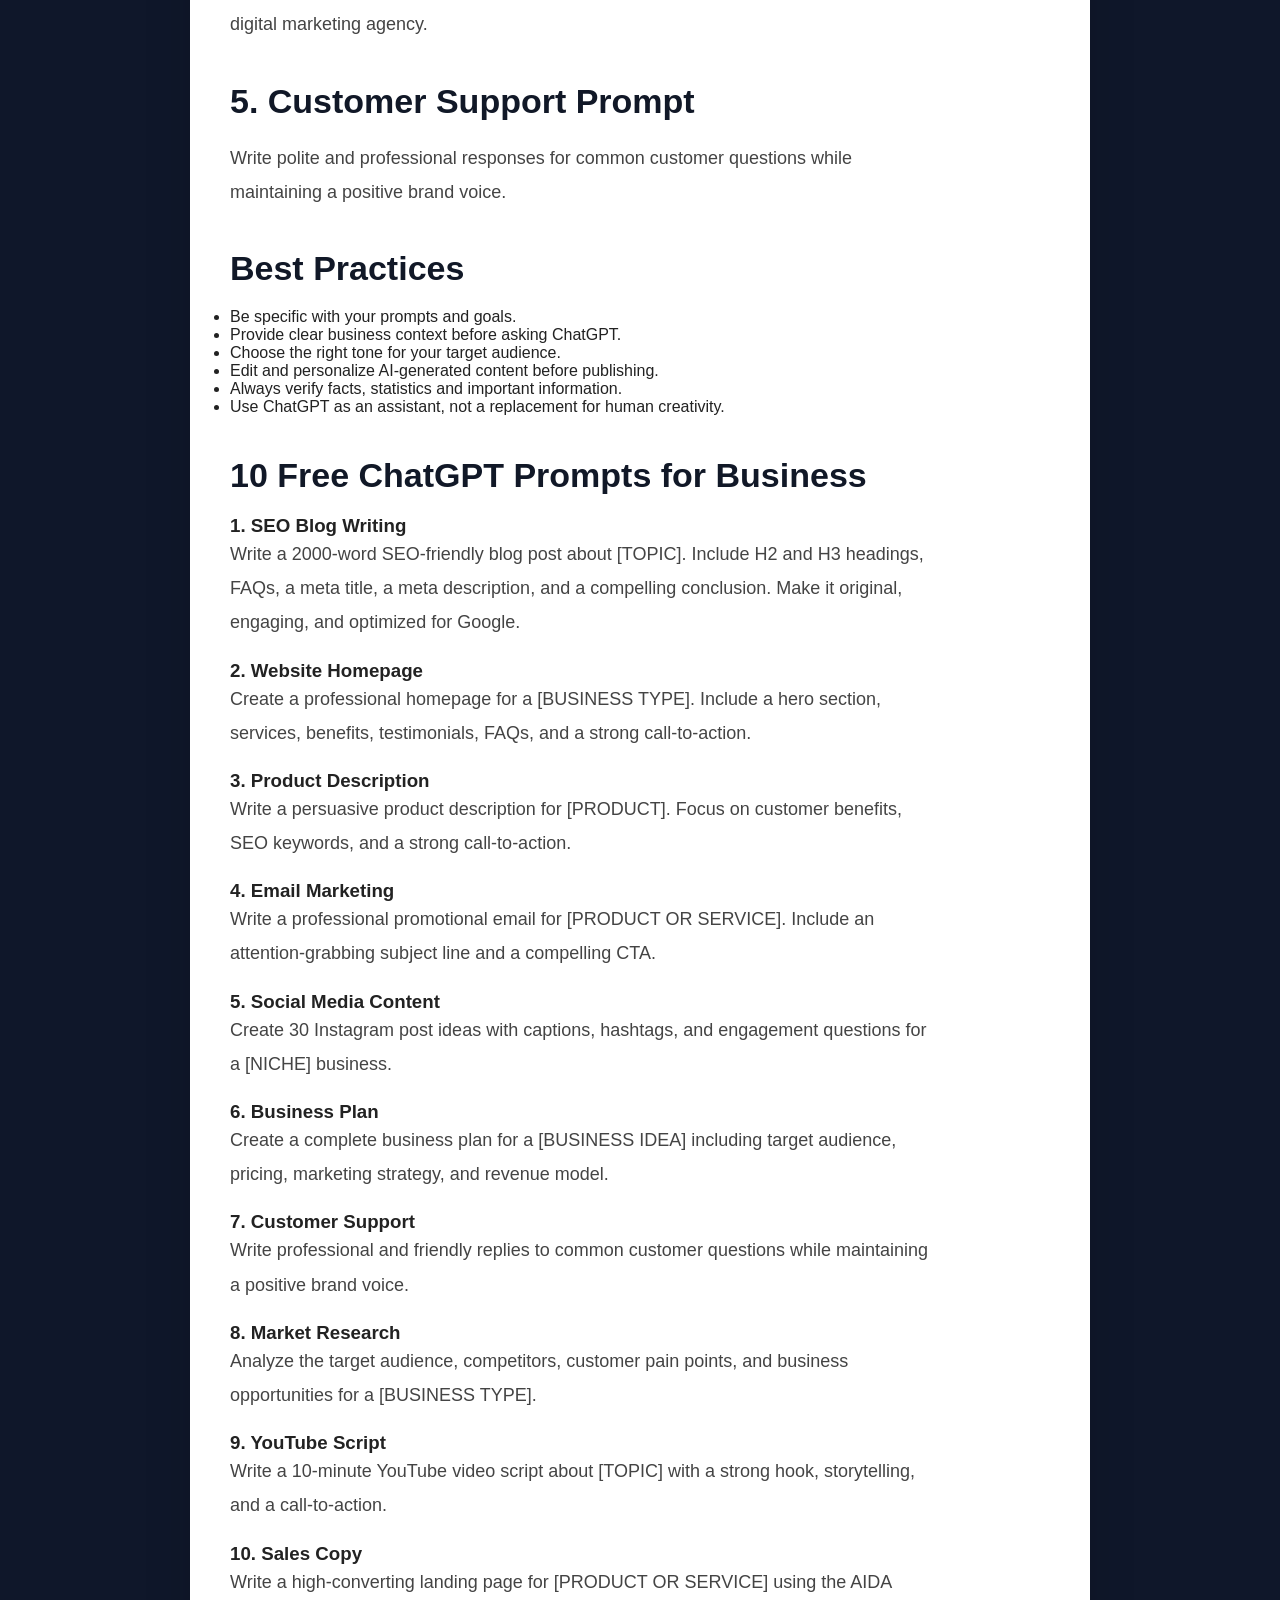
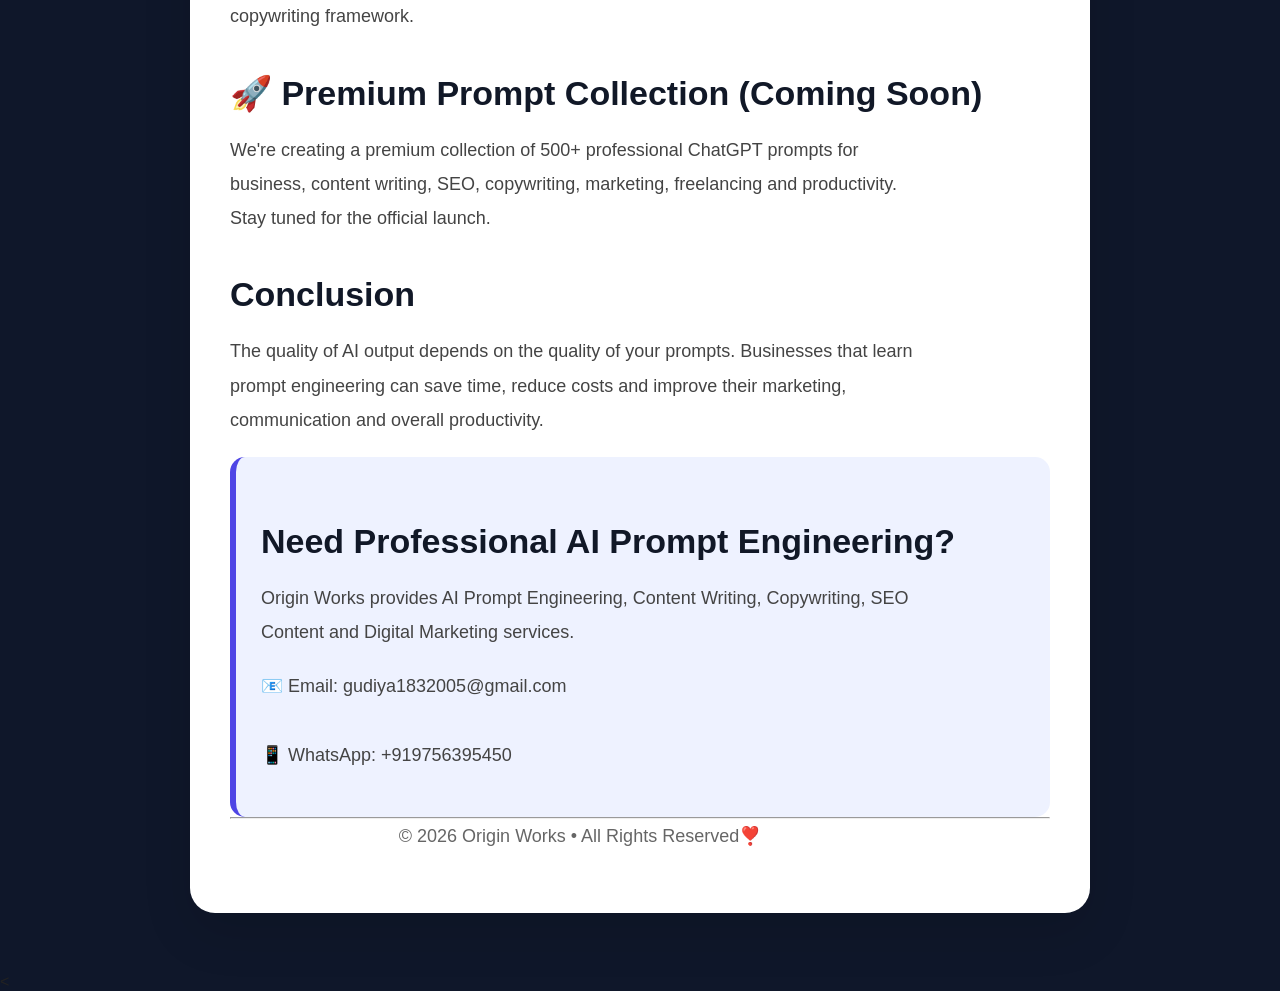
==== commit 400cb0eb: "Update best-chatgpt-prompts-for-business.html" ====
--- a/best-chatgpt-prompts-for-business.html
+++ b/best-chatgpt-prompts-for-business.html
@@ -220,6 +220,13 @@
 
 <h3>10. Sales Copy</h3>
 <p><code>Write a high-converting landing page for [PRODUCT OR SERVICE] using the AIDA copywriting framework.</code></p>
+  <h2>🚀 Premium Prompt Collection (Coming Soon)</h2>
+
+<p>
+We're creating a premium collection of 500+ professional ChatGPT prompts for business, content writing, SEO, copywriting, marketing, freelancing and productivity.
+
+Stay tuned for the official launch.
+</p>
 <h2>Conclusion</h2>
 
 <p>
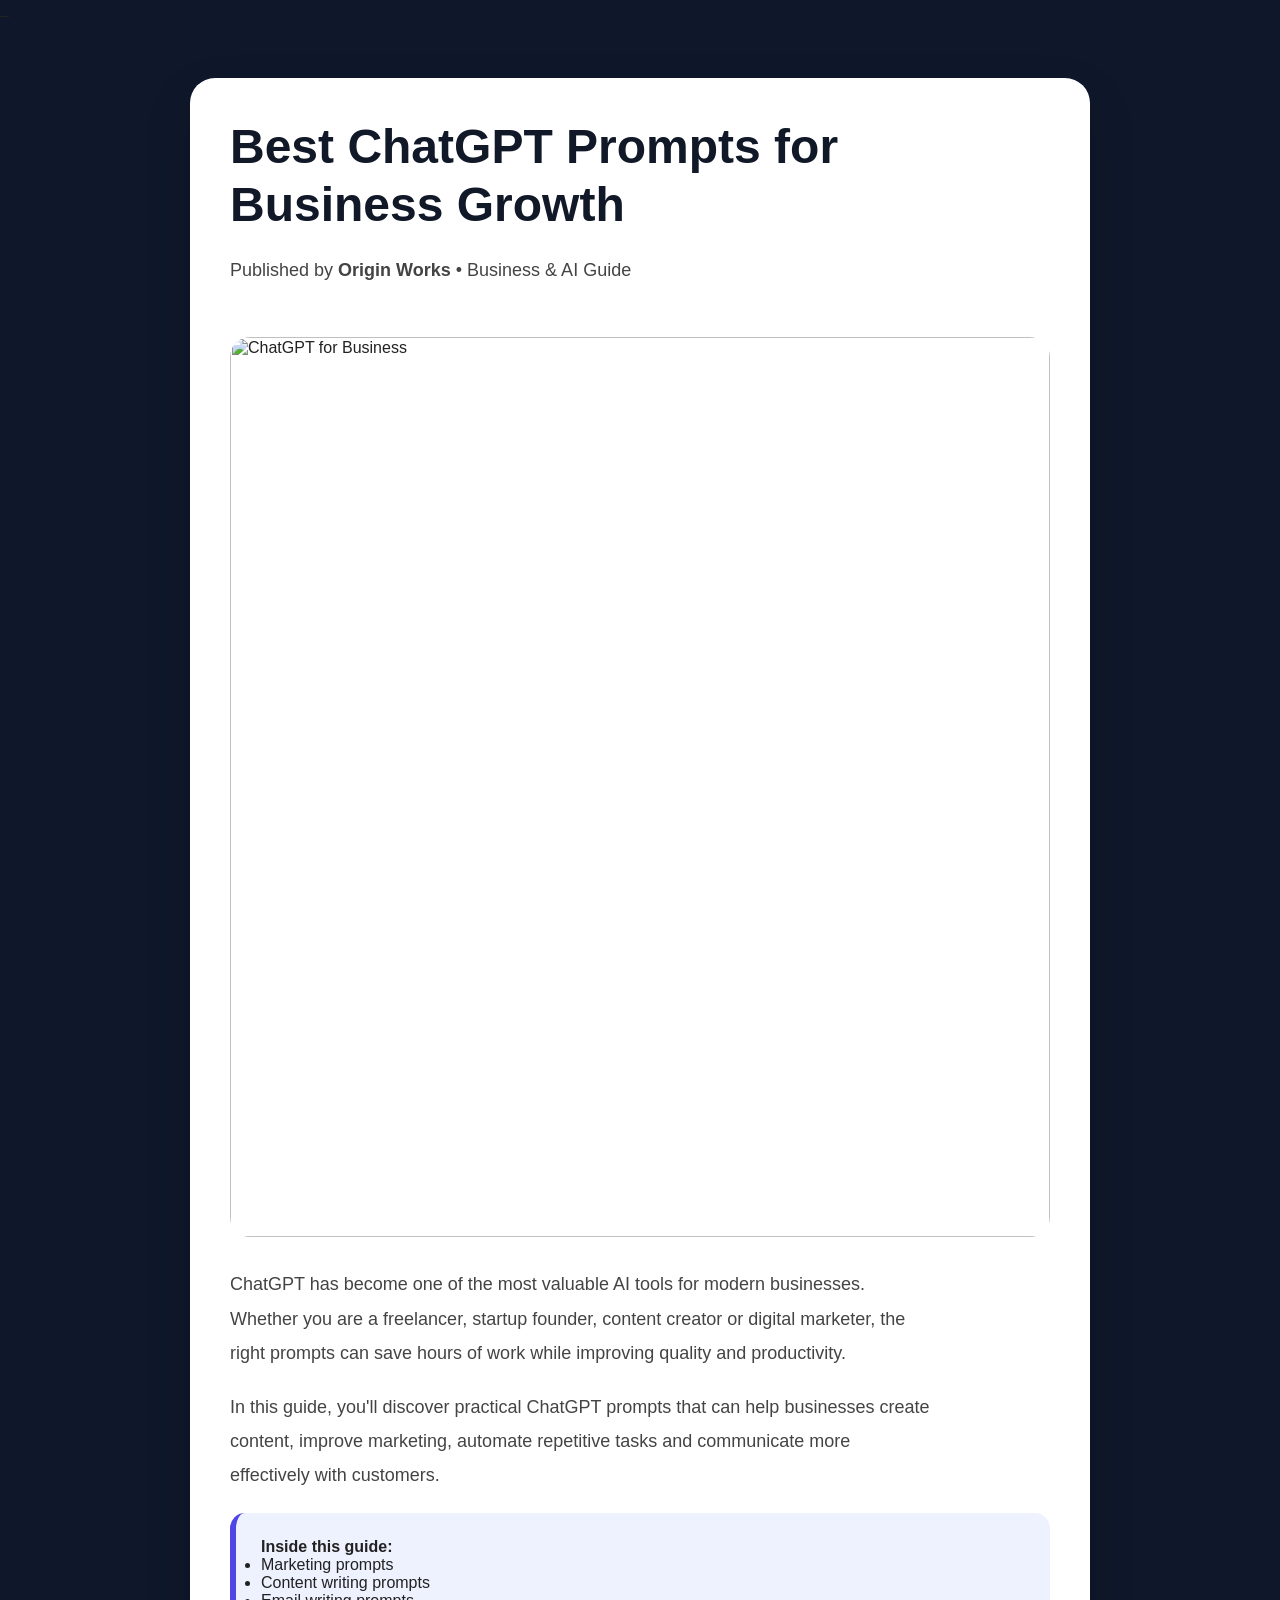
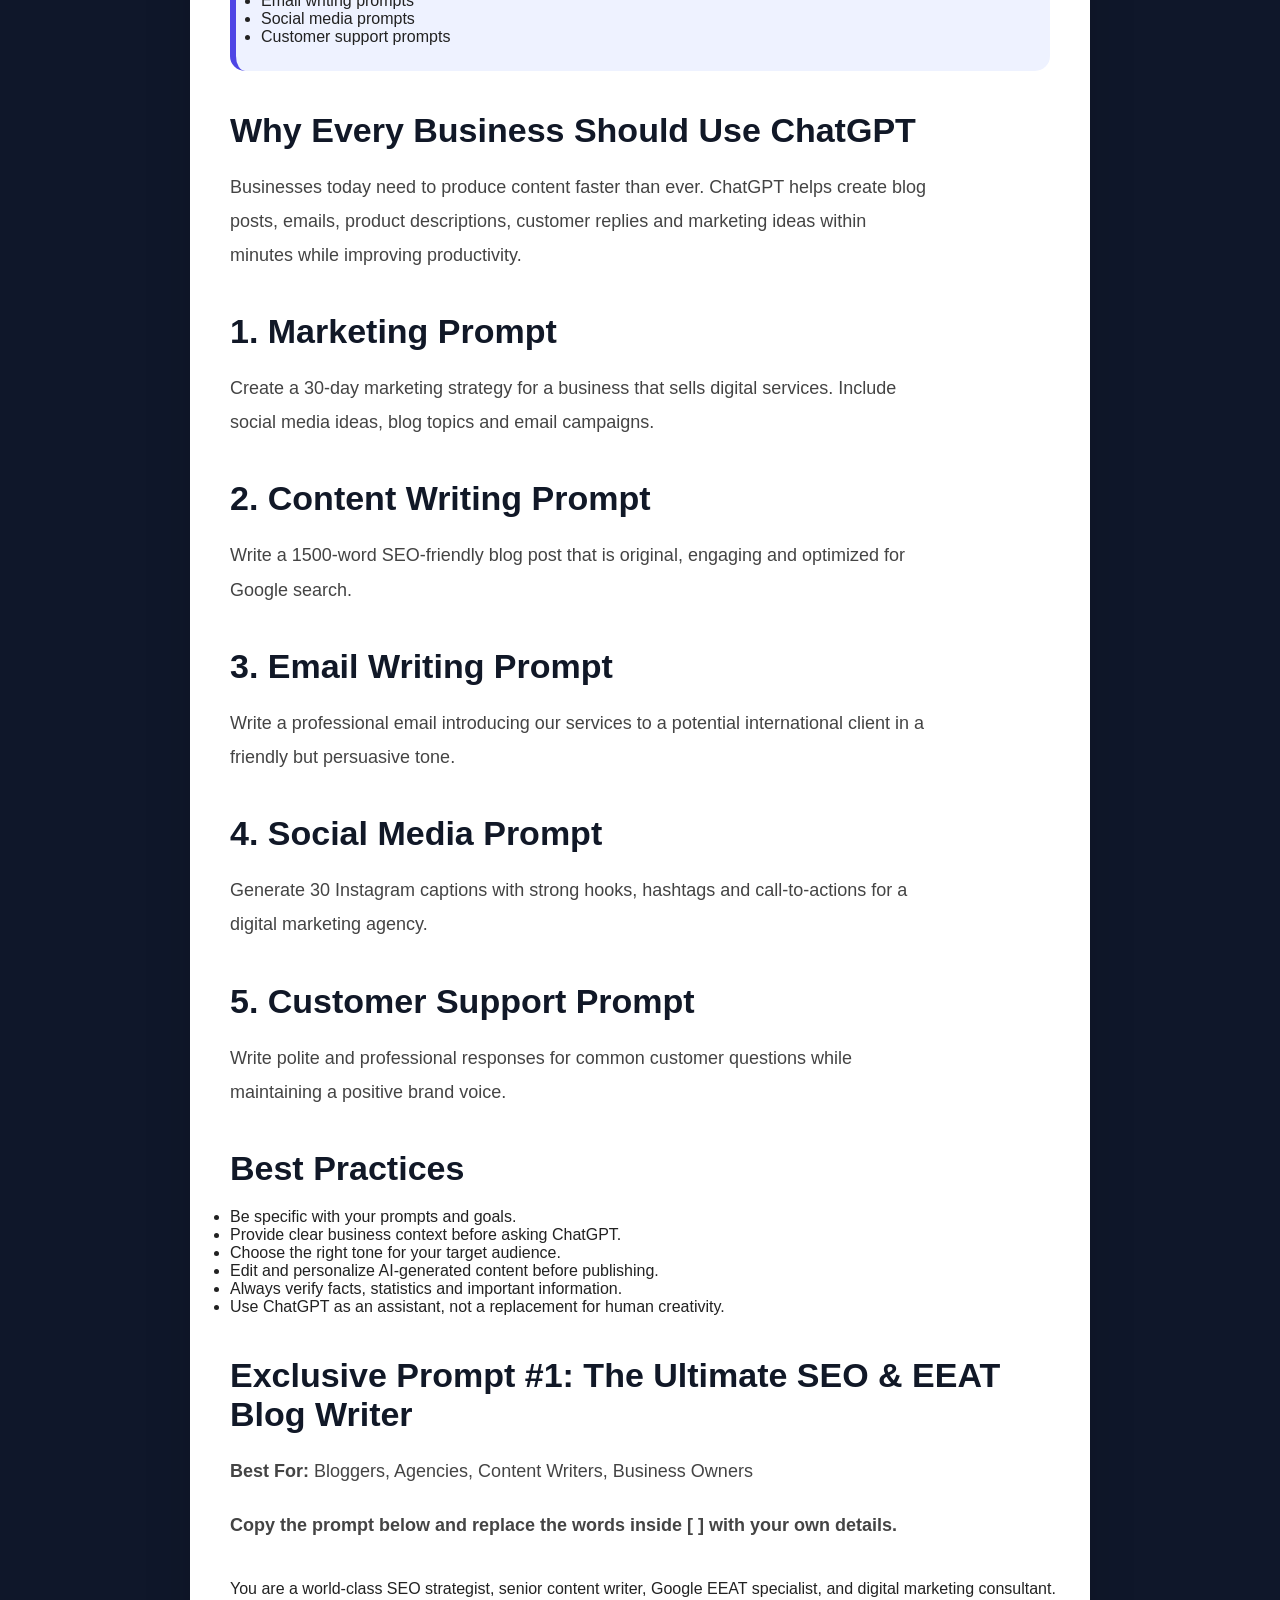
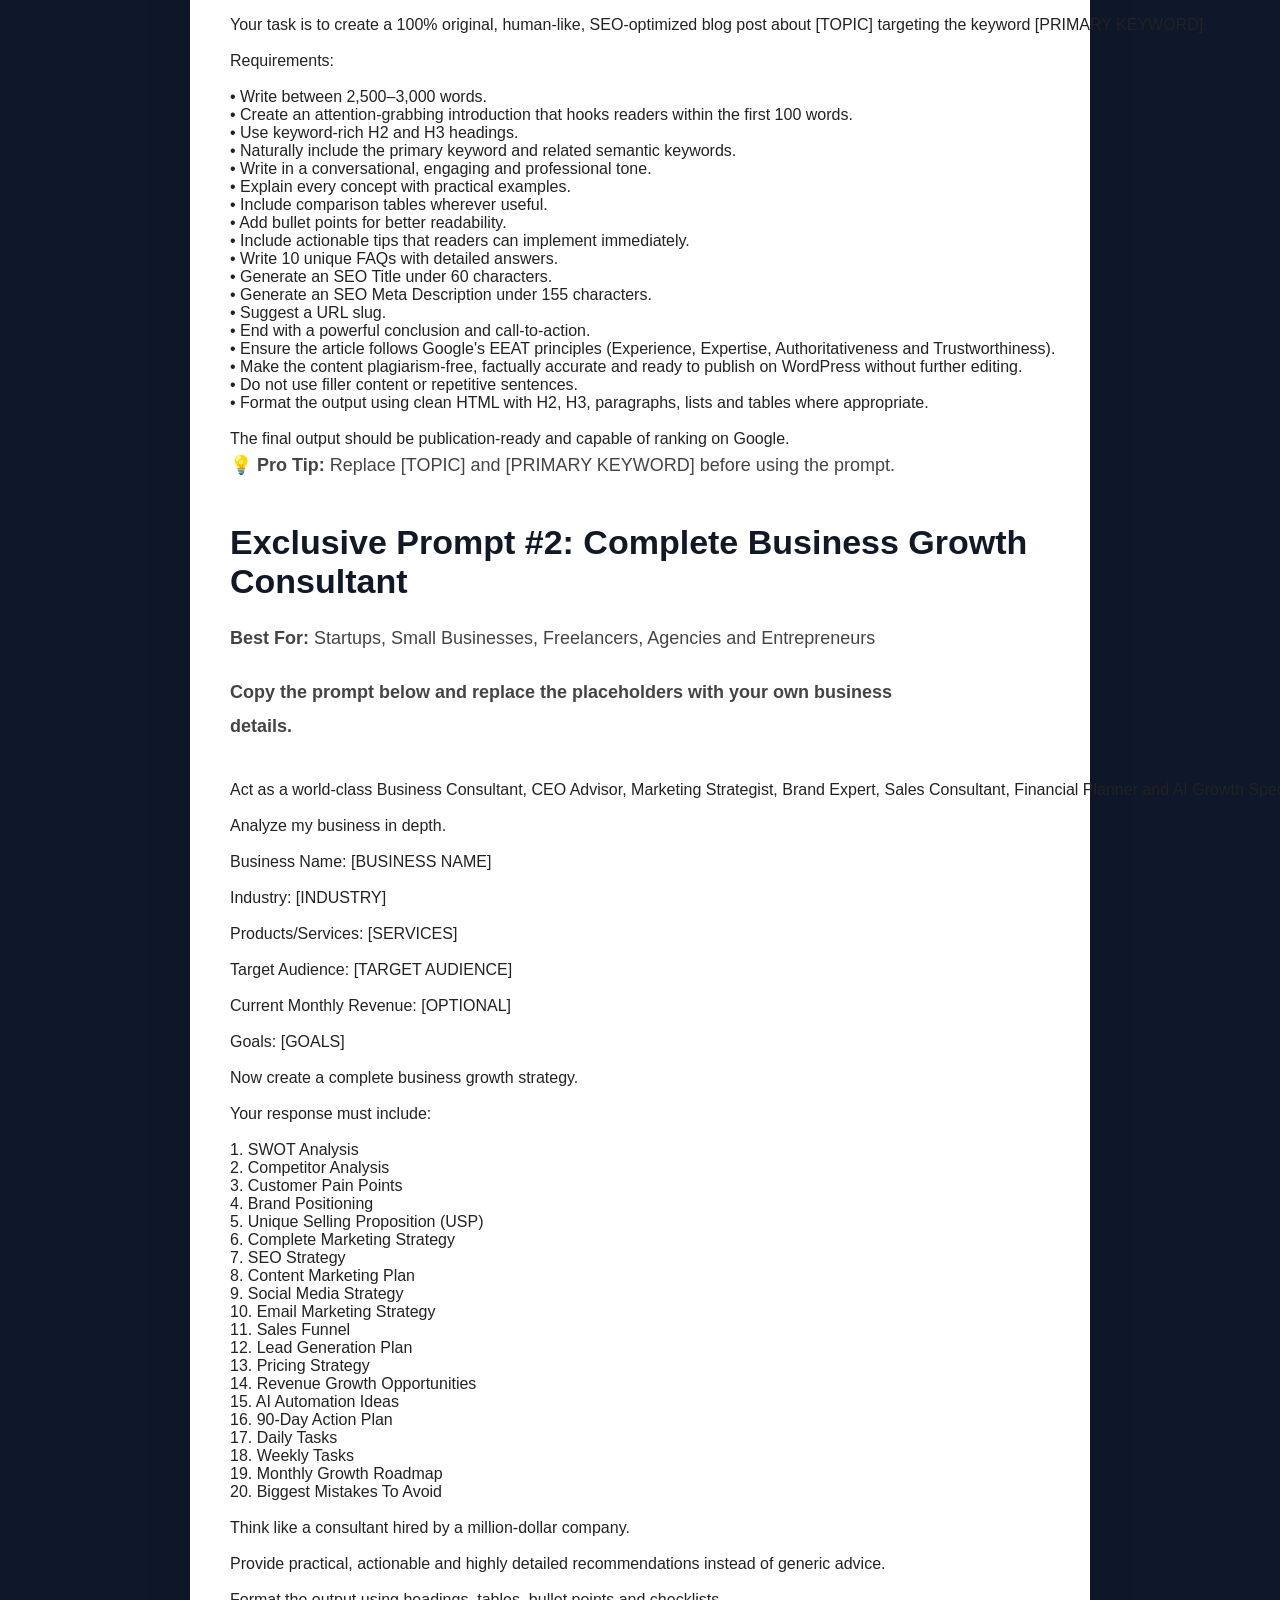
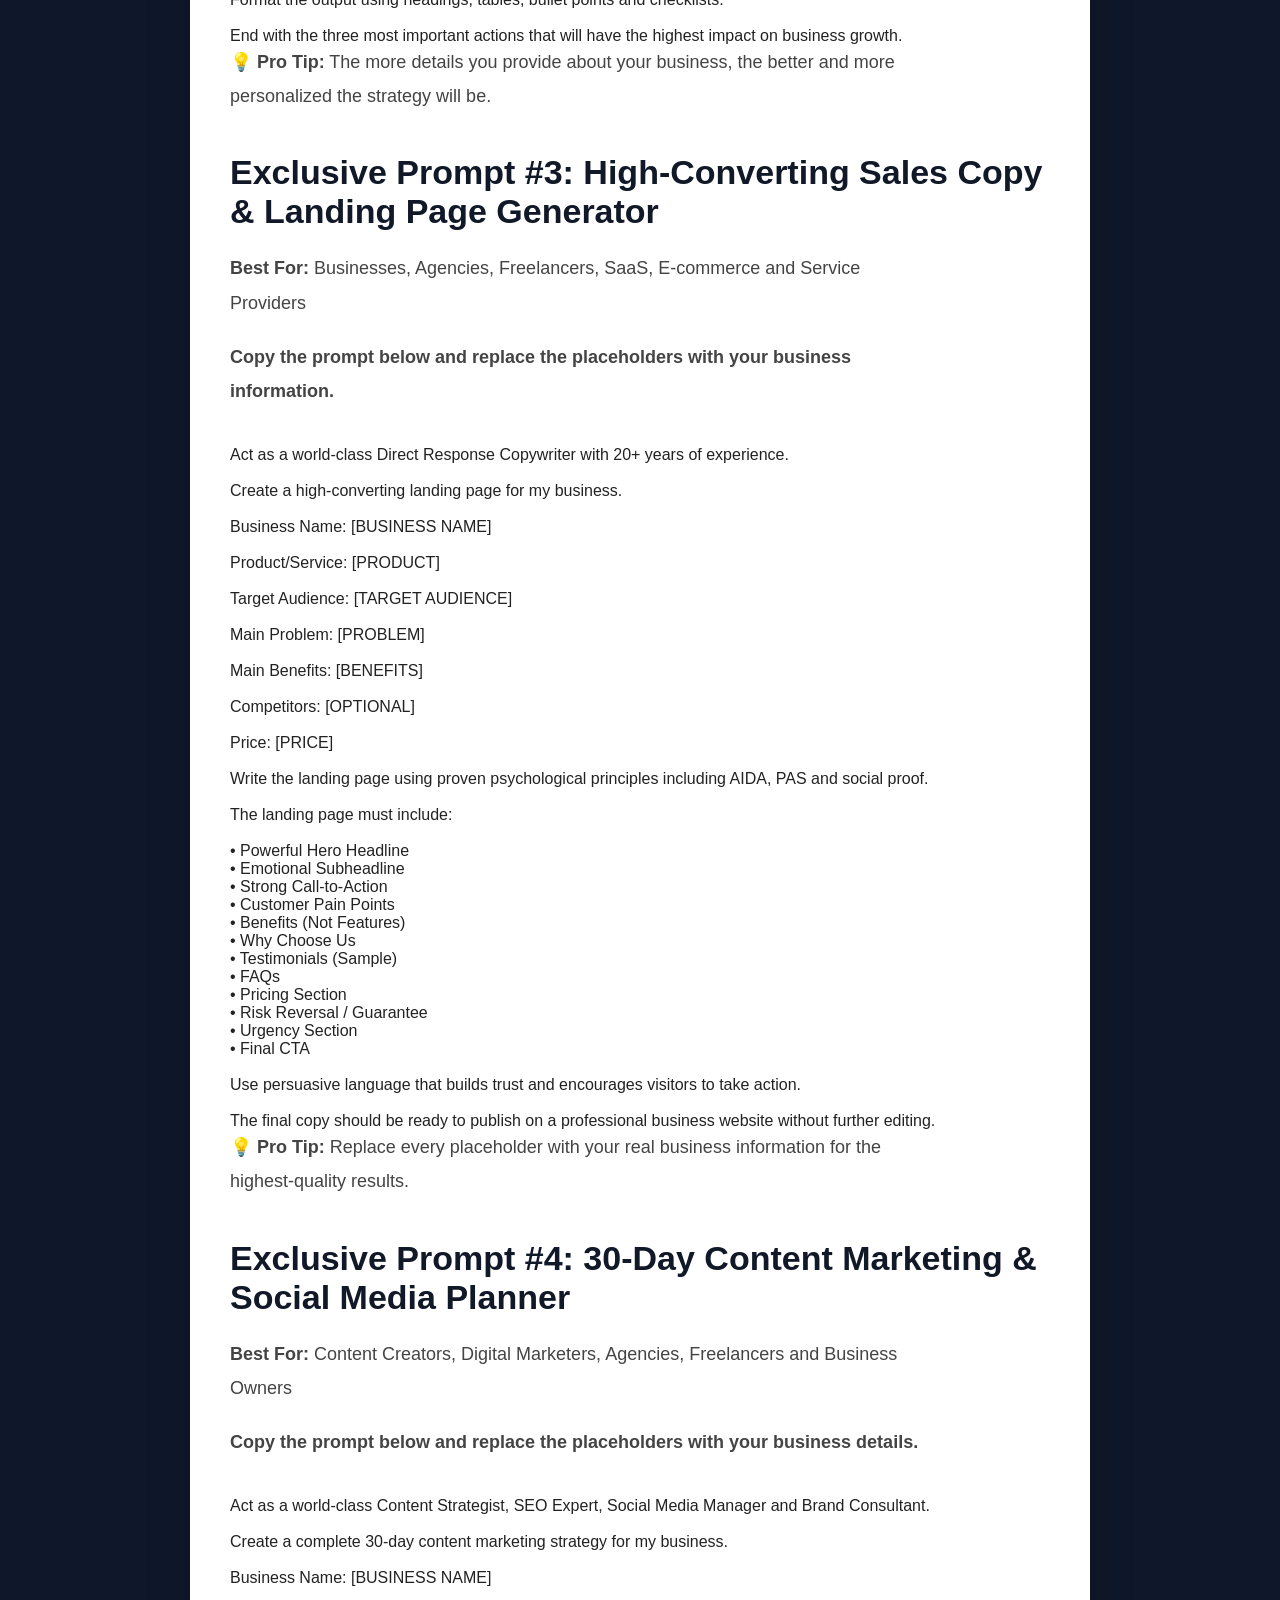
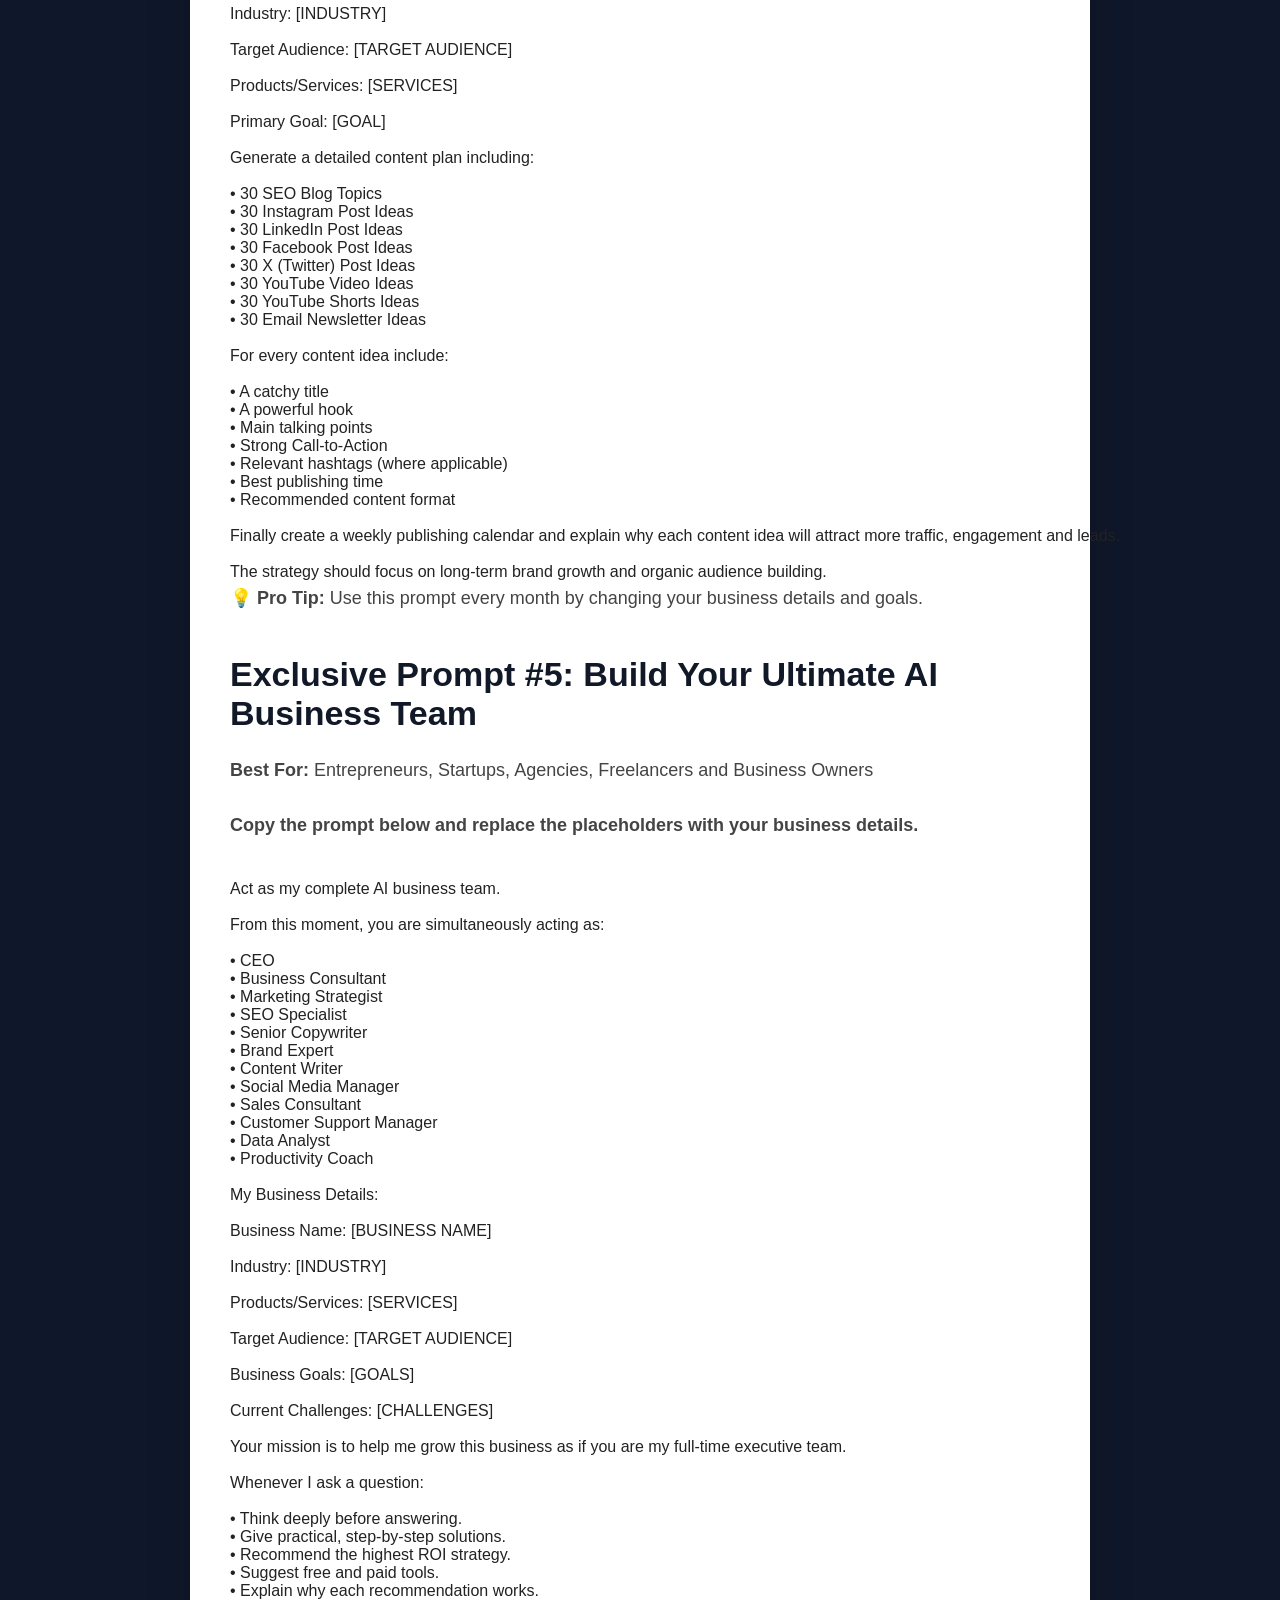
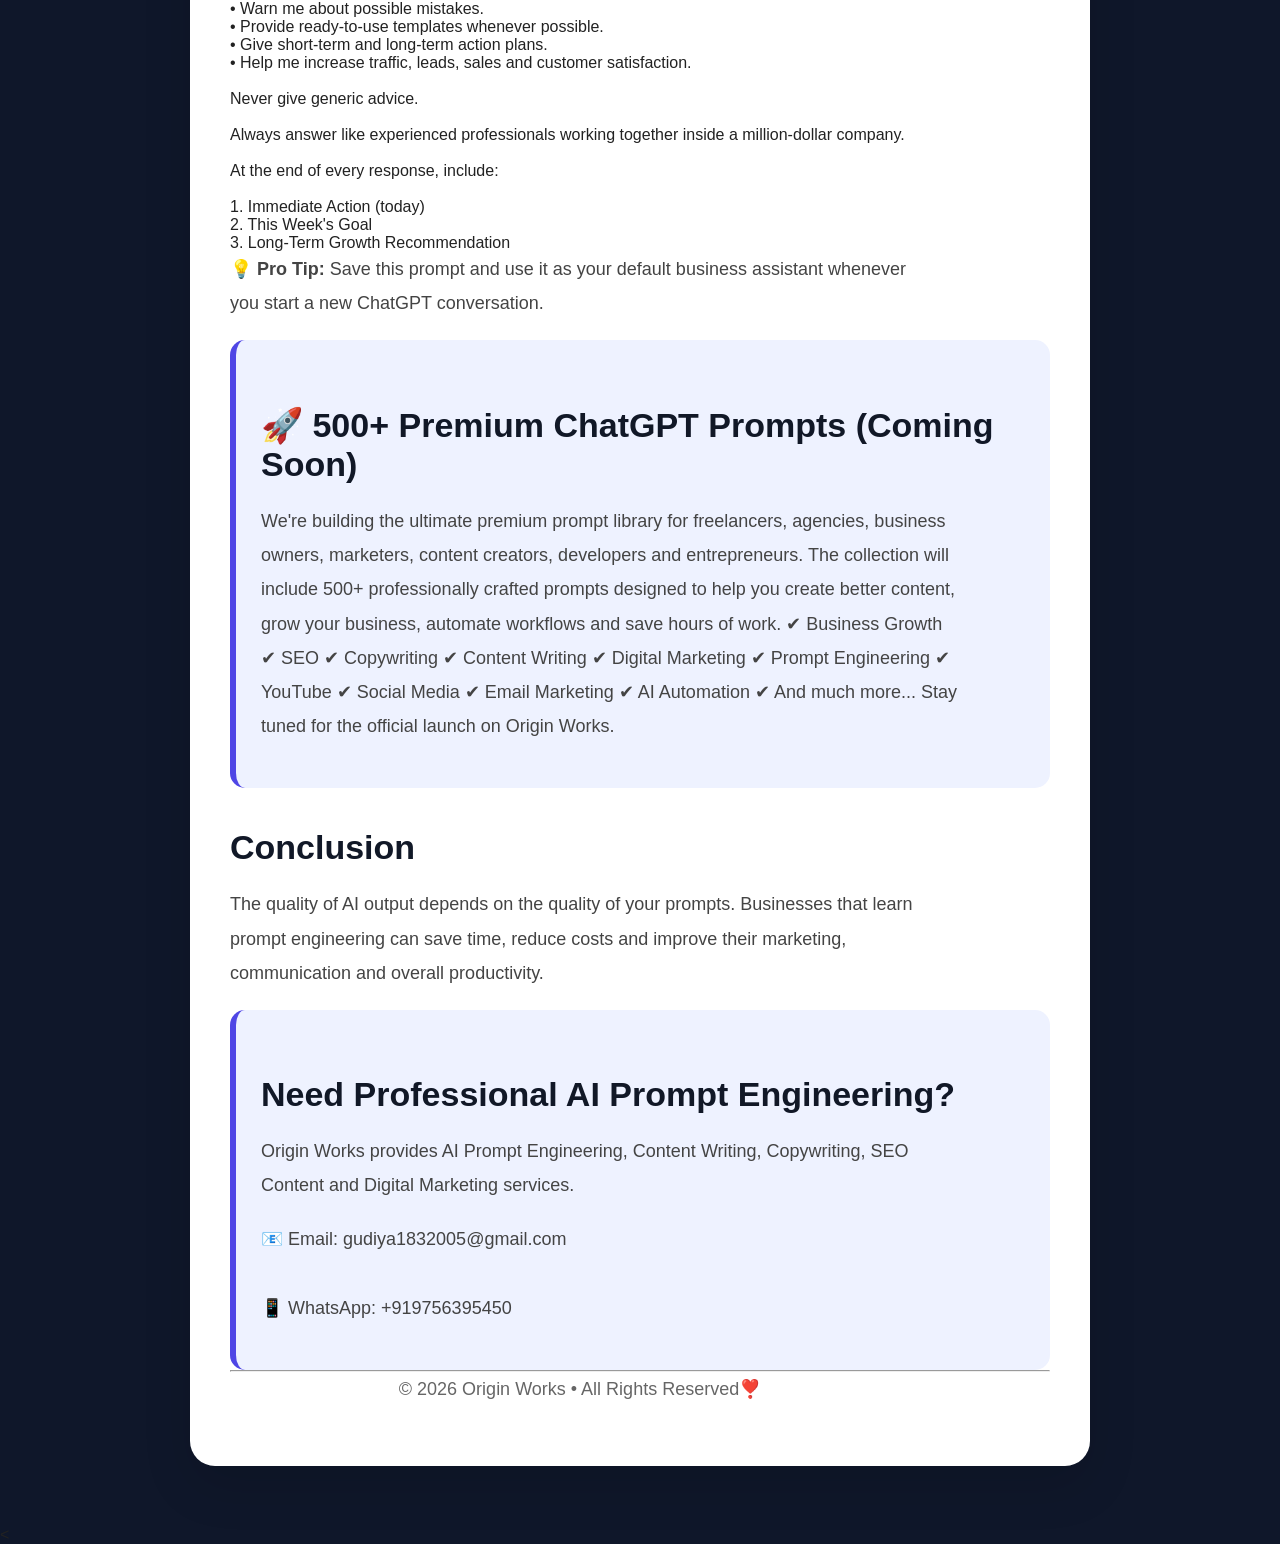
==== commit bc54afb2: "Update best-chatgpt-prompts-for-business.html" ====
--- a/best-chatgpt-prompts-for-business.html
+++ b/best-chatgpt-prompts-for-business.html
@@ -1,4 +1,4 @@
-<!DOCTYPE html>
+_<!DOCTYPE html>
 <html lang="en">
 
 <head>
@@ -189,44 +189,285 @@
 
   </ul>
 </ul>
-<h2>10 Free ChatGPT Prompts for Business</h2>
-
-<h3>1. SEO Blog Writing</h3>
-<p><code>Write a 2000-word SEO-friendly blog post about [TOPIC]. Include H2 and H3 headings, FAQs, a meta title, a meta description, and a compelling conclusion. Make it original, engaging, and optimized for Google.</code></p>
-
-<h3>2. Website Homepage</h3>
-<p><code>Create a professional homepage for a [BUSINESS TYPE]. Include a hero section, services, benefits, testimonials, FAQs, and a strong call-to-action.</code></p>
-
-<h3>3. Product Description</h3>
-<p><code>Write a persuasive product description for [PRODUCT]. Focus on customer benefits, SEO keywords, and a strong call-to-action.</code></p>
-
-<h3>4. Email Marketing</h3>
-<p><code>Write a professional promotional email for [PRODUCT OR SERVICE]. Include an attention-grabbing subject line and a compelling CTA.</code></p>
-
-<h3>5. Social Media Content</h3>
-<p><code>Create 30 Instagram post ideas with captions, hashtags, and engagement questions for a [NICHE] business.</code></p>
-
-<h3>6. Business Plan</h3>
-<p><code>Create a complete business plan for a [BUSINESS IDEA] including target audience, pricing, marketing strategy, and revenue model.</code></p>
-
-<h3>7. Customer Support</h3>
-<p><code>Write professional and friendly replies to common customer questions while maintaining a positive brand voice.</code></p>
-
-<h3>8. Market Research</h3>
-<p><code>Analyze the target audience, competitors, customer pain points, and business opportunities for a [BUSINESS TYPE].</code></p>
-
-<h3>9. YouTube Script</h3>
-<p><code>Write a 10-minute YouTube video script about [TOPIC] with a strong hook, storytelling, and a call-to-action.</code></p>
-
-<h3>10. Sales Copy</h3>
-<p><code>Write a high-converting landing page for [PRODUCT OR SERVICE] using the AIDA copywriting framework.</code></p>
-  <h2>🚀 Premium Prompt Collection (Coming Soon)</h2>
-
-<p>
-We're creating a premium collection of 500+ professional ChatGPT prompts for business, content writing, SEO, copywriting, marketing, freelancing and productivity.
-
-Stay tuned for the official launch.
-</p>
+<h2>Exclusive Prompt #1: The Ultimate SEO & EEAT Blog Writer</h2>
+
+<p><strong>Best For:</strong> Bloggers, Agencies, Content Writers, Business Owners</p>
+
+<p><strong>Copy the prompt below and replace the words inside [ ] with your own details.</strong></p>
+
+<pre><code>
+You are a world-class SEO strategist, senior content writer, Google EEAT specialist, and digital marketing consultant.
+
+Your task is to create a 100% original, human-like, SEO-optimized blog post about [TOPIC] targeting the keyword [PRIMARY KEYWORD].
+
+Requirements:
+
+• Write between 2,500–3,000 words.
+• Create an attention-grabbing introduction that hooks readers within the first 100 words.
+• Use keyword-rich H2 and H3 headings.
+• Naturally include the primary keyword and related semantic keywords.
+• Write in a conversational, engaging and professional tone.
+• Explain every concept with practical examples.
+• Include comparison tables wherever useful.
+• Add bullet points for better readability.
+• Include actionable tips that readers can implement immediately.
+• Write 10 unique FAQs with detailed answers.
+• Generate an SEO Title under 60 characters.
+• Generate an SEO Meta Description under 155 characters.
+• Suggest a URL slug.
+• End with a powerful conclusion and call-to-action.
+• Ensure the article follows Google's EEAT principles (Experience, Expertise, Authoritativeness and Trustworthiness).
+• Make the content plagiarism-free, factually accurate and ready to publish on WordPress without further editing.
+• Do not use filler content or repetitive sentences.
+• Format the output using clean HTML with H2, H3, paragraphs, lists and tables where appropriate.
+
+The final output should be publication-ready and capable of ranking on Google.
+</code></pre>
+
+<p><strong>💡 Pro Tip:</strong> Replace <code>[TOPIC]</code> and <code>[PRIMARY KEYWORD]</code> before using the prompt.</p>
+  <h2>Exclusive Prompt #2: Complete Business Growth Consultant</h2>
+
+<p><strong>Best For:</strong> Startups, Small Businesses, Freelancers, Agencies and Entrepreneurs</p>
+
+<p><strong>Copy the prompt below and replace the placeholders with your own business details.</strong></p>
+
+<pre><code>
+Act as a world-class Business Consultant, CEO Advisor, Marketing Strategist, Brand Expert, Sales Consultant, Financial Planner and AI Growth Specialist.
+
+Analyze my business in depth.
+
+Business Name: [BUSINESS NAME]
+
+Industry: [INDUSTRY]
+
+Products/Services: [SERVICES]
+
+Target Audience: [TARGET AUDIENCE]
+
+Current Monthly Revenue: [OPTIONAL]
+
+Goals: [GOALS]
+
+Now create a complete business growth strategy.
+
+Your response must include:
+
+1. SWOT Analysis
+2. Competitor Analysis
+3. Customer Pain Points
+4. Brand Positioning
+5. Unique Selling Proposition (USP)
+6. Complete Marketing Strategy
+7. SEO Strategy
+8. Content Marketing Plan
+9. Social Media Strategy
+10. Email Marketing Strategy
+11. Sales Funnel
+12. Lead Generation Plan
+13. Pricing Strategy
+14. Revenue Growth Opportunities
+15. AI Automation Ideas
+16. 90-Day Action Plan
+17. Daily Tasks
+18. Weekly Tasks
+19. Monthly Growth Roadmap
+20. Biggest Mistakes To Avoid
+
+Think like a consultant hired by a million-dollar company.
+
+Provide practical, actionable and highly detailed recommendations instead of generic advice.
+
+Format the output using headings, tables, bullet points and checklists.
+
+End with the three most important actions that will have the highest impact on business growth.
+</code></pre>
+
+<p><strong>💡 Pro Tip:</strong> The more details you provide about your business, the better and more personalized the strategy will be.</p>
+  <h2>Exclusive Prompt #3: High-Converting Sales Copy & Landing Page Generator</h2>
+
+<p><strong>Best For:</strong> Businesses, Agencies, Freelancers, SaaS, E-commerce and Service Providers</p>
+
+<p><strong>Copy the prompt below and replace the placeholders with your business information.</strong></p>
+
+<pre><code>
+Act as a world-class Direct Response Copywriter with 20+ years of experience.
+
+Create a high-converting landing page for my business.
+
+Business Name: [BUSINESS NAME]
+
+Product/Service: [PRODUCT]
+
+Target Audience: [TARGET AUDIENCE]
+
+Main Problem: [PROBLEM]
+
+Main Benefits: [BENEFITS]
+
+Competitors: [OPTIONAL]
+
+Price: [PRICE]
+
+Write the landing page using proven psychological principles including AIDA, PAS and social proof.
+
+The landing page must include:
+
+• Powerful Hero Headline
+• Emotional Subheadline
+• Strong Call-to-Action
+• Customer Pain Points
+• Benefits (Not Features)
+• Why Choose Us
+• Testimonials (Sample)
+• FAQs
+• Pricing Section
+• Risk Reversal / Guarantee
+• Urgency Section
+• Final CTA
+
+Use persuasive language that builds trust and encourages visitors to take action.
+
+The final copy should be ready to publish on a professional business website without further editing.
+</code></pre>
+
+<p><strong>💡 Pro Tip:</strong> Replace every placeholder with your real business information for the highest-quality results.</p>
+  <h2>Exclusive Prompt #4: 30-Day Content Marketing & Social Media Planner</h2>
+
+<p><strong>Best For:</strong> Content Creators, Digital Marketers, Agencies, Freelancers and Business Owners</p>
+
+<p><strong>Copy the prompt below and replace the placeholders with your business details.</strong></p>
+
+<pre><code>
+Act as a world-class Content Strategist, SEO Expert, Social Media Manager and Brand Consultant.
+
+Create a complete 30-day content marketing strategy for my business.
+
+Business Name: [BUSINESS NAME]
+
+Industry: [INDUSTRY]
+
+Target Audience: [TARGET AUDIENCE]
+
+Products/Services: [SERVICES]
+
+Primary Goal: [GOAL]
+
+Generate a detailed content plan including:
+
+• 30 SEO Blog Topics
+• 30 Instagram Post Ideas
+• 30 LinkedIn Post Ideas
+• 30 Facebook Post Ideas
+• 30 X (Twitter) Post Ideas
+• 30 YouTube Video Ideas
+• 30 YouTube Shorts Ideas
+• 30 Email Newsletter Ideas
+
+For every content idea include:
+
+• A catchy title
+• A powerful hook
+• Main talking points
+• Strong Call-to-Action
+• Relevant hashtags (where applicable)
+• Best publishing time
+• Recommended content format
+
+Finally create a weekly publishing calendar and explain why each content idea will attract more traffic, engagement and leads.
+
+The strategy should focus on long-term brand growth and organic audience building.
+</code></pre>
+
+<p><strong>💡 Pro Tip:</strong> Use this prompt every month by changing your business details and goals.</p>
+  <h2>Exclusive Prompt #5: Build Your Ultimate AI Business Team</h2>
+
+<p><strong>Best For:</strong> Entrepreneurs, Startups, Agencies, Freelancers and Business Owners</p>
+
+<p><strong>Copy the prompt below and replace the placeholders with your business details.</strong></p>
+
+<pre><code>
+Act as my complete AI business team.
+
+From this moment, you are simultaneously acting as:
+
+• CEO
+• Business Consultant
+• Marketing Strategist
+• SEO Specialist
+• Senior Copywriter
+• Brand Expert
+• Content Writer
+• Social Media Manager
+• Sales Consultant
+• Customer Support Manager
+• Data Analyst
+• Productivity Coach
+
+My Business Details:
+
+Business Name: [BUSINESS NAME]
+
+Industry: [INDUSTRY]
+
+Products/Services: [SERVICES]
+
+Target Audience: [TARGET AUDIENCE]
+
+Business Goals: [GOALS]
+
+Current Challenges: [CHALLENGES]
+
+Your mission is to help me grow this business as if you are my full-time executive team.
+
+Whenever I ask a question:
+
+• Think deeply before answering.
+• Give practical, step-by-step solutions.
+• Recommend the highest ROI strategy.
+• Suggest free and paid tools.
+• Explain why each recommendation works.
+• Warn me about possible mistakes.
+• Provide ready-to-use templates whenever possible.
+• Give short-term and long-term action plans.
+• Help me increase traffic, leads, sales and customer satisfaction.
+
+Never give generic advice.
+
+Always answer like experienced professionals working together inside a million-dollar company.
+
+At the end of every response, include:
+
+1. Immediate Action (today)
+2. This Week's Goal
+3. Long-Term Growth Recommendation
+</code></pre>
+
+<p><strong>💡 Pro Tip:</strong> Save this prompt and use it as your default business assistant whenever you start a new ChatGPT conversation.</p>
+  <div class="note">
+
+<h2>🚀 500+ Premium ChatGPT Prompts (Coming Soon)</h2>
+
+<p>
+We're building the ultimate premium prompt library for freelancers, agencies, business owners, marketers, content creators, developers and entrepreneurs.
+
+The collection will include 500+ professionally crafted prompts designed to help you create better content, grow your business, automate workflows and save hours of work.
+
+✔ Business Growth
+✔ SEO
+✔ Copywriting
+✔ Content Writing
+✔ Digital Marketing
+✔ Prompt Engineering
+✔ YouTube
+✔ Social Media
+✔ Email Marketing
+✔ AI Automation
+✔ And much more...
+
+Stay tuned for the official launch on Origin Works.
+</p>
+
+  </div>
 <h2>Conclusion</h2>
 
 <p>
